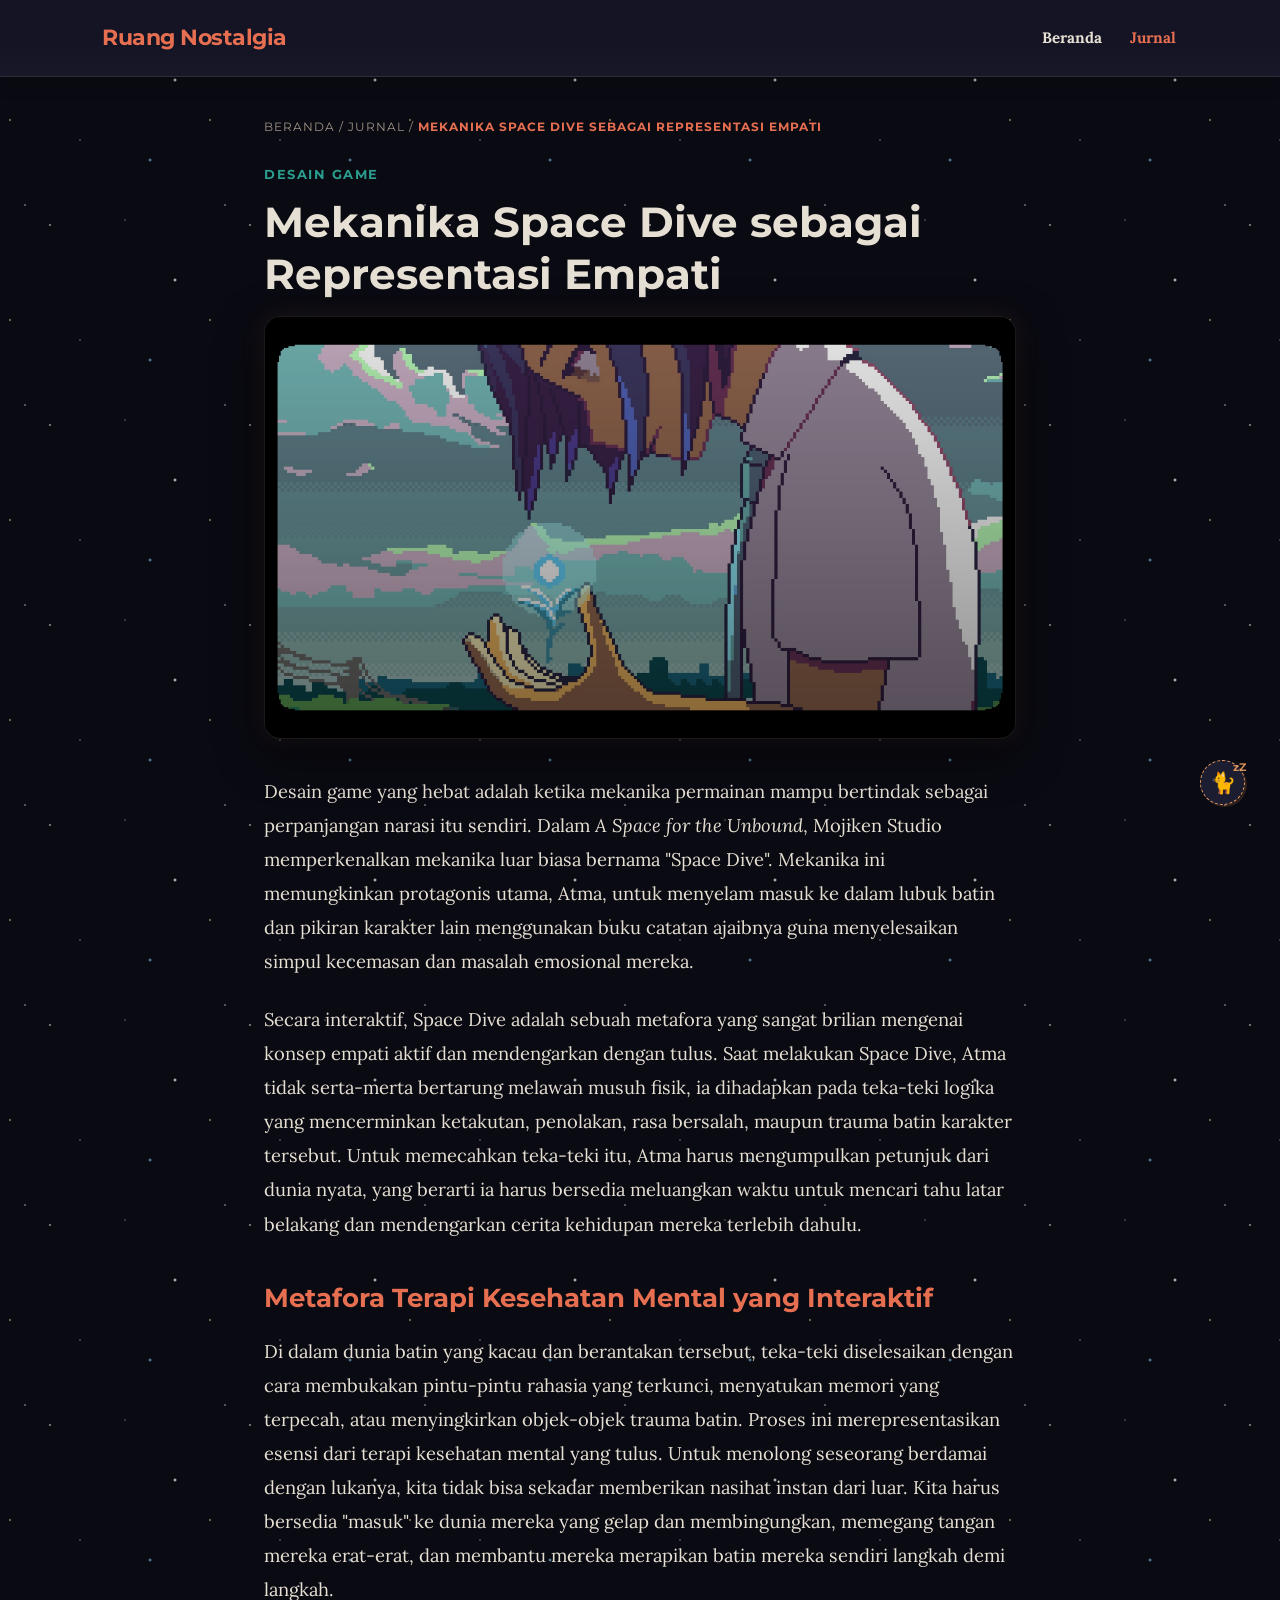
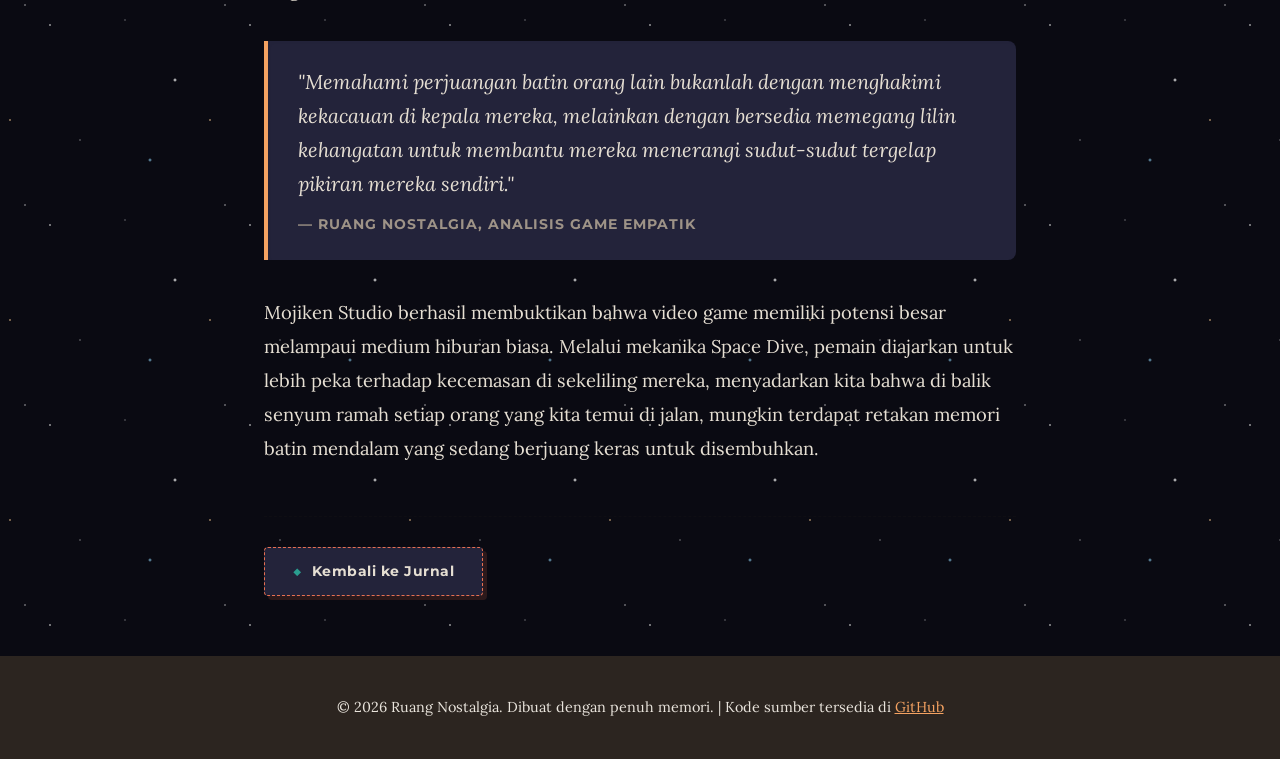
==== artikel-game.html @ d912e8d3 "Initial commit - Proyek Ruang Nostalgia" ====
<!DOCTYPE html>
<html lang="id">

<head>
    <meta charset="UTF-8">
    <meta name="viewport" content="width=device-width, initial-scale=1.0">
    <title>Mekanika Space Dive sebagai Representasi Empati - Ruang Nostalgia</title>
    <link rel="preconnect" href="https://fonts.googleapis.com">
    <link rel="preconnect" href="https://fonts.gstatic.com" crossorigin>
    <link href="https://fonts.googleapis.com/css2?family=Lora:ital,wght@0,400..700;1,400..700&family=Montserrat:wght@400;700&display=swap" rel="stylesheet">
    <link rel="stylesheet" href="style.css">
</head>

<body>

    <header class="navbar">
        <div class="logo">Ruang Nostalgia</div>
        <nav class="nav-links">
            <a href="index.html">Beranda</a>
            <a href="jurnal.html" class="active">Jurnal</a>
            </nav>
    </header>

    <main class="article-container">
        <!-- Breadcrumb Navigation -->
        <nav class="breadcrumb">
            <a href="index.html">Beranda</a> / 
            <a href="jurnal.html">Jurnal</a> / 
            <span class="active">Mekanika Space Dive sebagai Representasi Empati</span>
        </nav>

        <!-- Article Header -->
        <header class="article-header">
            <span class="category">Desain Game</span>
            <h1>Mekanika Space Dive sebagai Representasi Empati</h1>
            
            <!-- Hero Image -->
            <div class="article-hero-image" role="img" aria-label="Retakan portal berbentuk bintang melayang di tengah ruang kelas berlatar senja" style="background: linear-gradient(rgba(0,0,0,0.1), rgba(0,0,0,0.45)), url('images/space-dive-rift.jpg'); background-size: cover; background-position: center; border: 3px dashed var(--senja-jingga);">
            </div>
        </header>

        <!-- Article Content -->
        <div class="article-content">
            <p>
                Desain game yang hebat adalah ketika mekanika permainan mampu bertindak sebagai perpanjangan narasi itu sendiri. Dalam <em>A Space for the Unbound</em>, Mojiken Studio memperkenalkan mekanika luar biasa bernama "Space Dive". Mekanika ini memungkinkan protagonis utama, Atma, untuk menyelam masuk ke dalam lubuk batin dan pikiran karakter lain menggunakan buku catatan ajaibnya guna menyelesaikan simpul kecemasan dan masalah emosional mereka.
            </p>

            <p>
                Secara interaktif, Space Dive adalah sebuah metafora yang sangat brilian mengenai konsep empati aktif dan mendengarkan dengan tulus. Saat melakukan Space Dive, Atma tidak serta-merta bertarung melawan musuh fisik, ia dihadapkan pada teka-teki logika yang mencerminkan ketakutan, penolakan, rasa bersalah, maupun trauma batin karakter tersebut. Untuk memecahkan teka-teki itu, Atma harus mengumpulkan petunjuk dari dunia nyata, yang berarti ia harus bersedia meluangkan waktu untuk mencari tahu latar belakang dan mendengarkan cerita kehidupan mereka terlebih dahulu.
            </p>

            <h2>Metafora Terapi Kesehatan Mental yang Interaktif</h2>
            
            <p>
                Di dalam dunia batin yang kacau dan berantakan tersebut, teka-teki diselesaikan dengan cara membukakan pintu-pintu rahasia yang terkunci, menyatukan memori yang terpecah, atau menyingkirkan objek-objek trauma batin. Proses ini merepresentasikan esensi dari terapi kesehatan mental yang tulus. Untuk menolong seseorang berdamai dengan lukanya, kita tidak bisa sekadar memberikan nasihat instan dari luar. Kita harus bersedia "masuk" ke dunia mereka yang gelap dan membingungkan, memegang tangan mereka erat-erat, dan membantu mereka merapikan batin mereka sendiri langkah demi langkah.
            </p>

            <blockquote>
                "Memahami perjuangan batin orang lain bukanlah dengan menghakimi kekacauan di kepala mereka, melainkan dengan bersedia memegang lilin kehangatan untuk membantu mereka menerangi sudut-sudut tergelap pikiran mereka sendiri." 
                <cite>— Ruang Nostalgia, Analisis Game Empatik</cite>
            </blockquote>

            <p>
                Mojiken Studio berhasil membuktikan bahwa video game memiliki potensi besar melampaui medium hiburan biasa. Melalui mekanika Space Dive, pemain diajarkan untuk lebih peka terhadap kecemasan di sekeliling mereka, menyadarkan kita bahwa di balik senyum ramah setiap orang yang kita temui di jalan, mungkin terdapat retakan memori batin mendalam yang sedang berjuang keras untuk disembuhkan.
            </p>
        </div>

        <!-- Footer Navigation Back-link -->
        <footer class="article-navigation">
            <a href="jurnal.html?transition=spacedive" class="btn-kembali">Kembali ke Jurnal</a>
        </footer>
    </main>

    <footer class="footer">
        <p>&copy; 2026 Ruang Nostalgia. Dibuat dengan penuh memori. | Kode sumber tersedia di <a href="https://github.com" target="_blank" style="color: var(--senja-kuning); text-decoration: underline;">GitHub</a></p>
    </footer>

    <script src="script.js"></script>
    <!-- Interactive Easter Egg: Pet the Cat -->
    <div id="retro-cat" class="retro-cat" title="Kucing jalanan yang sedang tidur...">
        <span class="cat-emoji">🐈</span>
        <span class="cat-zzz">zZ</span>
        <div class="cat-tooltip">Meow~ Kamu menemukan Admiral!</div>
    </div>
    <button id="btn-top" class="btn-top" title="Kembali ke Atas">↑</button>
</body>

</html>
---- style.css ----
/* ==========================================
   1. RESET & VARIABEL WARNA (KONSISTENSI UI)
   ========================================== */
* {
    margin: 0;
    padding: 0;
    box-sizing: border-box;
}

html {
    scroll-behavior: smooth;
}

:root {
    --bg-kertas: #141424; 
    --bg-kartu: #1D1D31; 
    --bg-blockquote: #23233A; 
    --teks-utama: #E6DFD3; 
    --teks-pudar: #9E9387; 
    --senja-kuning: #F4A261;
    --senja-jingga: #E76F51;
    --langit-biru: #2A9D8F;
    --border-garis: rgba(255, 255, 255, 0.1);
}

body {
    overflow-x: hidden;
    width: 100%;
    font-family: 'Lora', Georgia, serif;
    background-color: #0A0A12; /* Deep space dark base */
    /* Pure CSS Stars */
    background-image: 
        radial-gradient(1px 1px at 25px 5px, #FFFFFF, rgba(255,255,255,0)),
        radial-gradient(1.5px 1.5px at 50px 25px, rgba(255,255,255,0.8), rgba(255,255,255,0)),
        radial-gradient(1px 1px at 125px 20px, rgba(255,255,255,0.6), rgba(255,255,255,0)),
        radial-gradient(2px 2px at 175px 80px, #FFFFFF, rgba(255,255,255,0)),
        radial-gradient(1.5px 1.5px at 10px 120px, rgba(255,210,150,0.8), rgba(255,255,255,0)), /* Warm star */
        radial-gradient(1px 1px at 80px 140px, rgba(255,255,255,0.7), rgba(255,255,255,0)),
        radial-gradient(2px 2px at 150px 160px, rgba(150,220,255,0.8), rgba(255,255,255,0)); /* Blue star */
    background-repeat: repeat;
    background-size: 200px 200px;
    color: var(--teks-utama);
    line-height: 1.6;
    animation: spaceDrift 150s linear infinite; /* Very slow, calming pan effect */
    transition: color 0.3s;
}

@keyframes spaceDrift {
    0% { background-position: 0 0; }
    100% { background-position: -2000px 1000px; } /* Moves diagonally */
}

h1, h2, h3, .logo, .btn-utama {
    font-family: 'Montserrat', sans-serif; /* Font tegas untuk judul */
}

/* ==========================================
   2. BILAH NAVIGASI (NAVBAR)
   ========================================== */
.navbar {
    display: flex;
    justify-content: space-between;
    align-items: center;
    padding: 20px 8%;
    background-color: var(--bg-kertas);
    background-image: linear-gradient(to bottom, var(--bg-kertas) 60%, rgba(29, 29, 49, 0.4));
    border-bottom: 1px solid var(--border-garis);
    box-shadow: 0 4px 20px rgba(0, 0, 0, 0.15);
    position: sticky;
    top: 0;
    z-index: 100;
    transition: background-color 0.3s, border-color 0.3s, box-shadow 0.3s;
}

.logo {
    font-size: 1.4rem;
    font-weight: bold;
    color: var(--senja-jingga);
    letter-spacing: -0.5px;
    position: relative;
    user-select: none;
    transition: transform 0.2s cubic-bezier(0.175, 0.885, 0.32, 1.275);
}

.nav-links a {
    text-decoration: none;
    color: var(--teks-utama);
    margin-left: 20px;
    padding: 6px 2px;
    font-weight: bold;
    font-size: 0.95rem;
    display: inline-block;
    transition: color 0.3s, transform 0.2s cubic-bezier(0.175, 0.885, 0.32, 1.275);
    z-index: 1;
}

.nav-links a:hover {
    color: var(--senja-jingga) !important;
    background: transparent !important;
    background-color: transparent !important;
    background-image: none !important;
    padding: 6px 2px !important;
    border-radius: 0 !important;
    text-decoration: underline dotted 1px var(--senja-jingga) !important;
    transform: translateY(-2px);
}

.nav-links a:hover::before, 
.nav-links a:hover::after,
.nav-links a.active::before,
.nav-links a.active::after {
    content: none !important;
    background: transparent !important;
    background-image: none !important;
    border: none !important;
    display: none !important;
}

.nav-links a.active {
    color: var(--senja-jingga) !important;
    background: transparent !important;
    background-color: transparent !important;
    border-radius: 0 !important;
}

/* ==========================================
   3. HERO SECTION
   ========================================== */
/* Update Hero to Full Screen Center */
.hero {
    position: relative;
    background-color: transparent; /* Keep the stars showing through */
    min-height: 100vh; /* Make it take the full screen height */
    display: flex;
    flex-direction: column;
    justify-content: center;
    align-items: center;
    padding: 0 8%;
    text-align: center;
    margin-top: -80px; /* Offset the navbar height so it is perfectly dead center */
}

.hero::after {
    display: none !important;
}

.hero-content {
    max-width: 700px;
    position: relative;
    z-index: 1;
    margin-top: 40px; /* Push content down slightly to balance the offset */
}

.hero-tag {
    font-family: 'Montserrat', sans-serif;
    font-size: 0.85rem;
    text-transform: uppercase;
    letter-spacing: 2px;
    color: var(--langit-biru);
    font-weight: bold;
}

.hero h1 {
    font-size: 2.8rem;
    margin: 15px 0;
    color: var(--teks-utama);
    line-height: 1.2;
    text-shadow: 0 4px 25px rgba(0, 0, 0, 1), 0 0 12px rgba(0, 0, 0, 0.8);
}

.hero p {
    font-size: 1.1rem;
    color: var(--teks-pudar);
    margin-bottom: 30px;
    text-shadow: 0 2px 15px rgba(0, 0, 0, 1), 0 0 8px rgba(0, 0, 0, 0.8);
}

.btn-utama {
    display: inline-block;
    padding: 12px 30px;
    background-color: var(--senja-jingga);
    color: white;
    text-decoration: none;
    border-radius: 6px;
    font-weight: bold;
    font-size: 0.9rem;
    box-shadow: 0 4px 6px rgba(231, 111, 81, 0.2);
    transition: transform 0.3s cubic-bezier(0.175, 0.885, 0.32, 1.275), background-color 0.3s, box-shadow 0.3s;
    position: relative;
    overflow: hidden;
    z-index: 1;
}

.btn-utama::after {
    content: '';
    position: absolute;
    top: 0;
    left: -100%;
    width: 100%;
    height: 100%;
    background: linear-gradient(90deg, transparent, rgba(255, 255, 255, 0.25), transparent);
    transition: 0.5s;
    z-index: -1;
}

.btn-utama:hover::after {
    left: 100%;
}

.btn-utama:hover {
    transform: translateY(-4px) scale(1.03);
    background-color: #d65d41;
    box-shadow: 0 8px 20px rgba(231, 111, 81, 0.45);
}

/* ==========================================
   4. SEKSI ARTIKEL TERBARU (GRID SYSTEM)
   ========================================== */
.latest-articles {
    padding: 80px 8%;
}

/* Styles for the new Game Intro Section */
.game-intro {
    padding: 100px 8% 120px;
    background-color: transparent;
    text-align: center;
}

.intro-content {
    max-width: 800px;
    margin: 0 auto;
}

.game-gif {
    width: 85%;
    max-width: 700px;
    margin: 0 auto 35px;
    border-radius: 16px;
    border: 1px solid rgba(255, 255, 255, 0.1);
    box-shadow: 0 15px 45px rgba(0, 0, 0, 0.5), 0 0 25px rgba(244, 162, 97, 0.1);
    display: block;
}

.intro-content h2 {
    color: var(--senja-jingga);
    font-size: 2rem;
    margin-bottom: 15px;
}

.intro-content p {
    font-size: 1.15rem;
    line-height: 1.8;
    color: var(--teks-utama);
}

.intro-content strong {
    color: var(--langit-biru);
}

.section-title {
    text-align: center;
    font-size: 2rem;
    margin-bottom: 50px;
    position: relative;
}

.section-title::after {
    content: '';
    display: block;
    width: 50px;
    height: 3px;
    background-color: var(--senja-kuning);
    margin: 10px auto 0;
}

.articles-grid {
    display: grid;
    grid-template-columns: repeat(3, 1fr);
    gap: 30px;
}

.article-card {
    display: block;
    text-decoration: none;
    color: inherit;
    background-color: var(--bg-kartu);
    border-radius: 8px;
    overflow: hidden;
    box-shadow: 0 4px 15px rgba(0,0,0,0.03);
    border: 1px solid var(--border-garis);
    transition: transform 0.3s, box-shadow 0.3s, background-color 0.3s, border-color 0.3s;
}

.article-card:hover {
    transform: translateY(-5px);
    box-shadow: 0 8px 24px rgba(231, 111, 81, 0.08); /* Warm twilight hover shadow */
}

.card-image-placeholder {
    height: 200px;
    background-color: var(--bg-blockquote);
    display: flex;
    justify-content: center;
    align-items: center;
    color: var(--teks-pudar);
    font-size: 0.9rem;
    font-style: italic;
    transition: background-color 0.3s;
}

.card-content {
    padding: 25px;
}

.category {
    font-family: 'Montserrat', sans-serif;
    font-size: 0.75rem;
    text-transform: uppercase;
    font-weight: bold;
    color: var(--langit-biru);
}

.card-content h3 {
    font-size: 1.25rem;
    margin: 10px 0;
    line-height: 1.4;
}

.card-content p {
    font-size: 0.95rem;
    color: var(--teks-pudar);
    margin-bottom: 20px;
}

.read-more {
    display: inline-block;
    text-decoration: none;
    color: var(--senja-jingga);
    font-weight: bold;
    font-size: 0.9rem;
    transition: color 0.3s, transform 0.3s cubic-bezier(0.175, 0.885, 0.32, 1.275);
    position: relative;
}

.read-more::after {
    content: '';
    position: absolute;
    bottom: -2px;
    left: 0;
    width: 0;
    height: 1.5px;
    background-color: var(--senja-jingga);
    transition: width 0.3s cubic-bezier(0.175, 0.885, 0.32, 1.275);
}

.read-more:hover::after {
    width: 100%;
}

.read-more:hover {
    color: #d65d41;
    transform: translateX(6px);
}

/* ==========================================
   5. FOOTER
   ========================================== */
.footer {
    text-align: center;
    padding: 40px 20px;
    background-color: #2C2520;
    color: #e9e4dc;
    font-size: 0.9rem;
}

/* ==========================================
   6. RESPONSIVITAS (RUBRIK 4 - 10%)
   ========================================== */
@media (max-width: 992px) {
    .articles-grid {
        grid-template-columns: repeat(2, 1fr); /* Layar tablet: menjadi 2 kolom */
    }
    .hero h1 {
        font-size: 2.3rem;
    }
}

@media (max-width: 768px) {
    .navbar {
        flex-direction: column;
        padding: 15px;
    }
    .nav-links {
        margin-top: 15px;
    }
    .nav-links a {
        margin: 0 10px;
    }
    .articles-grid {
        grid-template-columns: 1fr; /* Layar HP: menumpuk 1 kolom */
    }
    .hero h1 {
        font-size: 1.8rem;
    }
}

/* ==========================================
   7. CUSTOM MAGIC WAND CURSOR & PARTICLES (A Space for the Unbound)
   ========================================== */
html, body {
    cursor: url("data:image/svg+xml;utf8,%3Csvg xmlns='http://www.w3.org/2000/svg' width='32' height='32' viewBox='0 0 32 32'%3E%3Cline x1='9' y1='9' x2='24' y2='24' stroke='%23E76F51' stroke-width='3.5' stroke-linecap='round'/%3E%3Cline x1='9.5' y1='9.5' x2='23.5' y2='23.5' stroke='%23FF85A1' stroke-width='1.5' stroke-linecap='round'/%3E%3Ccircle cx='24' cy='24' r='2.5' fill='%23F4A261' stroke='%232C2520' stroke-width='0.5'/%3E%3Ccircle cx='9' cy='9' r='2.5' fill='%23F4A261' stroke='%232C2520' stroke-width='0.5'/%3E%3Cpath d='M 8 1 L 10 5.5 L 15 6 L 11 9.5 L 12.5 14.5 L 8 12 L 3.5 14.5 L 5 9.5 L 1 6 L 6 5.5 Z' fill='%23FFD166' stroke='%232C2520' stroke-width='1' stroke-linejoin='round'/%3E%3Cpath d='M 8 3.5 L 9.2 6.2 L 12.2 6.5 L 9.8 8.6 L 10.7 11.6 L 8 10 L 5.3 11.6 L 6.2 8.6 L 3.8 6.5 L 6.8 6.2 Z' fill='%23FFF' opacity='0.6'/%3E%3Ccircle cx='8' cy='8' r='2' fill='%232A9D8F'/%3E%3C/svg%3E") 8 1, auto;
}

/* Ensure interactive components have the active pointer magic wand */
a, button, select, textarea, .btn-utama, .read-more, .article-card, .logo, .theme-toggle-btn, .filter-btn, .btn-top, .decor-polaroid, .decor-polaroid *, .char-modal-overlay, .char-modal-overlay * {
    cursor: url("data:image/svg+xml;utf8,%3Csvg xmlns='http://www.w3.org/2000/svg' width='32' height='32' viewBox='0 0 32 32'%3E%3Cline x1='9' y1='9' x2='24' y2='24' stroke='%23E76F51' stroke-width='3.5' stroke-linecap='round'/%3E%3Cline x1='9.5' y1='9.5' x2='23.5' y2='23.5' stroke='%23FF85A1' stroke-width='1.5' stroke-linecap='round'/%3E%3Ccircle cx='24' cy='24' r='2.5' fill='%23F4A261' stroke='%232C2520' stroke-width='0.5'/%3E%3Ccircle cx='9' cy='9' r='2.5' fill='%23F4A261' stroke='%232C2520' stroke-width='0.5'/%3E%3Cpath d='M 8 1 L 10 5.5 L 15 6 L 11 9.5 L 12.5 14.5 L 8 12 L 3.5 14.5 L 5 9.5 L 1 6 L 6 5.5 Z' fill='%23FFD166' stroke='%232C2520' stroke-width='1' stroke-linejoin='round'/%3E%3Cpath d='M 8 3.5 L 9.2 6.2 L 12.2 6.5 L 9.8 8.6 L 10.7 11.6 L 8 10 L 5.3 11.6 L 6.2 8.6 L 3.8 6.5 L 6.8 6.2 Z' fill='%23FFF' opacity='0.6'/%3E%3Ccircle cx='8' cy='8' r='2' fill='%232A9D8F'/%3E%3C/svg%3E") 8 1, pointer;
}

/* Magic sparkle particles style */
.magic-particle {
    position: fixed;
    top: 0;
    left: 0;
    pointer-events: none;
    z-index: 9999;
    transform: translate(-50%, -50%);
    animation: fadeAndShrink 0.8s cubic-bezier(0.1, 0.8, 0.3, 1) forwards;
}

/* Star-shaped particles using clip-path */
.magic-particle.star {
    clip-path: polygon(50% 0%, 61% 35%, 98% 35%, 68% 57%, 79% 91%, 50% 70%, 21% 91%, 32% 57%, 2% 35%, 39% 35%);
}

/* Rift-shaped particles (magical glowing space diamonds) */
.magic-particle.rift {
    clip-path: polygon(50% 0%, 100% 50%, 50% 100%, 0% 50%);
}

/* Simple circular sparkles */
.magic-particle.circle {
    border-radius: 50%;
}

@keyframes fadeAndShrink {
    0% {
        opacity: 1;
        transform: translate(-50%, -50%) scale(1) rotate(0deg);
    }
    100% {
        opacity: 0;
        transform: translate(calc(-50% + var(--dx)), calc(-50% + var(--dy))) scale(0) rotate(var(--rot));
    }
}

/* Space Dive Rift Ripple on Click (Subtler & Smaller) */
.rift-ripple {
    position: fixed;
    pointer-events: none;
    z-index: 9998;
    border: 1.5px solid var(--langit-biru);
    border-radius: 50%;
    transform: translate(-50%, -50%) scale(0);
    box-shadow: 0 0 8px var(--langit-biru), inset 0 0 8px var(--langit-biru);
    animation: riftExpand 0.5s cubic-bezier(0.1, 0.8, 0.2, 1) forwards;
}

@keyframes riftExpand {
    0% {
        width: 0px;
        height: 0px;
        opacity: 0.8;
        border-color: var(--senja-kuning);
        box-shadow: 0 0 5px var(--senja-kuning), inset 0 0 5px var(--senja-kuning);
    }
    40% {
        opacity: 0.9;
        border-color: var(--langit-biru);
        box-shadow: 0 0 10px var(--langit-biru), inset 0 0 10px var(--langit-biru);
    }
    100% {
        width: 70px;
        height: 70px;
        opacity: 0;
        transform: translate(-50%, -50%) scale(1);
    }
}

/* Glossy Memory Bubble Style for Nav Hover */
.nav-bubble {
    position: fixed;
    pointer-events: none;
    z-index: 9999;
    border-radius: 50%;
    transform: translate(-50%, -50%);
    animation: bubbleRise 1.2s cubic-bezier(0.1, 0.8, 0.3, 1) forwards;
}

@keyframes bubbleRise {
    0% {
        opacity: 0;
        transform: translate(-50%, -50%) scale(0.3);
    }
    15% {
        opacity: 0.8;
        transform: translate(-50%, -50%) scale(1);
    }
    100% {
        opacity: 0;
        transform: translate(calc(-50% + var(--dx)), calc(-50% - var(--dy))) scale(1.3);
    }
}

/* Logo thought bubble and heartbeat pop styles */
.logo-pop {
    animation: logoHeartbeat 0.3s cubic-bezier(0.175, 0.885, 0.32, 1.275) forwards;
}

@keyframes logoHeartbeat {
    0% { transform: scale(1); }
    50% { transform: scale(1.08); color: var(--senja-kuning); }
    100% { transform: scale(1); }
}

.logo-thought-bubble {
    position: absolute;
    top: 130%;
    left: 0;
    background-color: var(--bg-kartu);
    border: 1.5px dashed var(--senja-jingga);
    border-radius: 8px;
    padding: 8px 14px;
    font-family: 'Lora', Georgia, serif;
    font-size: 0.8rem;
    font-style: italic;
    color: var(--teks-utama);
    box-shadow: 0 6px 15px rgba(231, 111, 81, 0.12);
    z-index: 1000;
    width: max-content;
    max-width: 260px;
    white-space: normal;
    opacity: 0;
    transform: translateY(-8px);
    transition: opacity 0.3s ease, transform 0.3s cubic-bezier(0.175, 0.885, 0.32, 1.275), background-color 0.3s, color 0.3s;
    pointer-events: none;
    font-weight: normal;
    letter-spacing: normal;
    line-height: 1.4;
}

.logo-thought-bubble.show {
    opacity: 1;
    transform: translateY(0);
}

.logo-thought-bubble::after {
    content: '';
    position: absolute;
    top: -7px;
    left: 20px;
    border-width: 0 7px 7px;
    border-style: solid;
    border-color: transparent transparent var(--bg-kartu);
    display: block;
    width: 0;
    transition: border-color 0.3s;
}

.logo-thought-bubble::before {
    content: '';
    position: absolute;
    top: -9px;
    left: 19px;
    border-width: 0 8px 8px;
    border-style: solid;
    border-color: transparent transparent var(--senja-jingga);
    display: block;
    width: 0;
    z-index: -1;
}

/* ==========================================
   8. HALAMAN JURNAL & TENTANG (SPLIT LAYOUT)
   ========================================== */
.jurnal-header {
    padding: 60px 8% 20px;
    text-align: center;
    max-width: 800px;
    margin: 0 auto;
}

.jurnal-header h1 {
    font-size: 2.2rem;
    color: var(--teks-utama);
    margin-bottom: 10px;
}

.jurnal-header p {
    color: var(--teks-pudar);
    font-size: 1.05rem;
}

/* Split Layout for Tentang Halaman */
.about-container {
    padding: 60px 8% 80px;
}

.about-split {
    display: grid;
    grid-template-columns: 1fr 1.2fr;
    gap: 50px;
    align-items: center;
    max-width: 1100px;
    margin: 0 auto;
}

.about-photo-wrapper {
    width: 100%;
}

.about-photo-placeholder {
    width: 100%;
    aspect-ratio: 1 / 1;
    background: radial-gradient(circle at center, #f4ecd8 0%, #e9e4dc 100%);
    border: 3px dashed rgba(231, 111, 81, 0.35);
    border-radius: 12px;
    display: flex;
    justify-content: center;
    align-items: center;
    position: relative;
    overflow: hidden;
    box-shadow: 0 8px 24px rgba(0, 0, 0, 0.04);
}

.about-photo-placeholder::before {
    content: '';
    position: absolute;
    top: 10px;
    left: 10px;
    right: 10px;
    bottom: 10px;
    border: 1px solid rgba(44, 37, 32, 0.08);
    pointer-events: none;
}

.pixel-art-avatar {
    text-align: center;
    color: var(--teks-pudar);
    font-family: 'Montserrat', sans-serif;
    font-size: 1.1rem;
    font-weight: bold;
    display: flex;
    flex-direction: column;
    align-items: center;
    gap: 15px;
}

.pixel-art-avatar::before {
    content: '👤';
    font-size: 3.5rem;
    filter: drop-shadow(0 4px 6px rgba(0, 0, 0, 0.1));
}

.about-info {
    display: flex;
    flex-direction: column;
    gap: 18px;
}

.about-tag {
    font-family: 'Montserrat', sans-serif;
    font-size: 0.85rem;
    text-transform: uppercase;
    letter-spacing: 2px;
    color: var(--langit-biru);
    font-weight: bold;
}

.about-info h1 {
    font-size: 2.5rem;
    color: var(--teks-utama);
    line-height: 1.2;
}

.about-bio {
    font-size: 1.15rem;
    color: var(--teks-utama);
    line-height: 1.6;
}

.about-story {
    font-size: 1.02rem;
    color: var(--teks-pudar);
    line-height: 1.7;
    position: relative;
    padding-left: 20px;
    border-left: 3px solid var(--senja-kuning);
}

.about-skills {
    font-size: 1rem;
    color: var(--teks-pudar);
    line-height: 1.6;
}

.btn-hubungi {
    align-self: flex-start;
    margin-top: 10px;
}

/* Responsiveness for Jurnal & Tentang */
@media (max-width: 992px) {
    .about-split {
        grid-template-columns: 1fr;
        gap: 40px;
    }
    
    .about-photo-placeholder {
        max-width: 400px;
        margin: 0 auto;
    }
}

/* ==========================================
   9. CINEMATIC PAGE TRANSITIONS (SIMPLE SMOOTH FADE)
   ========================================== */
.page-transition-overlay {
    position: fixed;
    top: 0;
    left: 0;
    width: 100vw;
    height: 100vh;
    background-color: var(--bg-kertas); /* Blends perfectly with page background to prevent flashing */
    z-index: 100000;
    pointer-events: none;
    opacity: 1;
    transition: opacity 0.35s cubic-bezier(0.4, 0, 0.2, 1);
}

.page-transition-overlay.fade-out {
    opacity: 0;
}

/* ==========================================
   10. DETAIL ARTIKEL & TIPOGRAFI (Tahap 4)
   ========================================== */
.article-container {
    max-width: 800px; /* Ergonomic column width for optimal reading experience */
    margin: 40px auto 60px;
    padding: 0 24px;
}

.breadcrumb {
    font-family: 'Montserrat', sans-serif;
    font-size: 0.75rem;
    text-transform: uppercase;
    letter-spacing: 1px;
    color: var(--teks-pudar);
    margin-bottom: 24px;
}

.breadcrumb a {
    text-decoration: none;
    color: var(--teks-pudar);
    transition: color 0.3s;
}

.breadcrumb a:hover {
    color: var(--senja-jingga);
}

.breadcrumb .active {
    color: var(--senja-jingga);
    font-weight: bold;
}

.article-header {
    margin-bottom: 35px;
}

.article-header .category {
    font-family: 'Montserrat', sans-serif;
    font-size: 0.8rem;
    font-weight: bold;
    text-transform: uppercase;
    letter-spacing: 1.5px;
    color: var(--langit-biru);
    display: inline-block;
    margin-bottom: 12px;
}

.article-header h1 {
    font-size: 2.6rem;
    color: var(--teks-utama);
    line-height: 1.25;
    margin-bottom: 15px;
}

.article-meta {
    display: flex;
    flex-wrap: wrap;
    gap: 20px;
    font-family: 'Montserrat', sans-serif;
    font-size: 0.85rem;
    color: var(--teks-pudar);
    border-bottom: 1px dashed rgba(44, 37, 32, 0.15);
    padding-bottom: 20px;
    margin-bottom: 30px;
}

.article-meta strong {
    color: var(--teks-utama);
}

.article-hero-image {
    width: 100%;
    aspect-ratio: 16 / 9;
    background: linear-gradient(135deg, rgba(244, 162, 97, 0.4) 0%, rgba(231, 111, 81, 0.5) 100%);
    border: 1px solid rgba(255, 255, 255, 0.1) !important;
    border-radius: 16px !important;
    position: relative;
    overflow: hidden;
    box-shadow: 0 15px 45px rgba(0, 0, 0, 0.5), 0 0 25px rgba(244, 162, 97, 0.1) !important;
    display: flex;
    justify-content: center;
    align-items: center;
}

.article-hero-image::before {
    display: none;
}

.hero-image-overlay {
    text-align: center;
    color: var(--teks-utama);
    font-family: 'Montserrat', sans-serif;
    font-size: 1rem;
    font-weight: bold;
    display: flex;
    flex-direction: column;
    align-items: center;
    gap: 15px;
    padding: 20px;
}

.hero-image-overlay::before {
    content: '🌅';
    font-size: 3.5rem;
    filter: drop-shadow(0 4px 6px rgba(0, 0, 0, 0.1));
}

.article-content {
    font-family: 'Lora', Georgia, serif;
    font-size: 1.15rem; /* Larger, premium, legible text size */
    line-height: 1.85; /* Beautiful, airy row spacing */
    color: var(--teks-utama);
}

.article-content p {
    margin-bottom: 24px; /* Distinct paragraphs spacing */
}

.article-content h2 {
    font-family: 'Montserrat', sans-serif;
    font-size: 1.6rem;
    color: var(--senja-jingga);
    margin: 40px 0 20px;
    line-height: 1.3;
}

.article-content blockquote {
    background-color: var(--bg-blockquote); /* Krem hangat sedikit teduh / Indigo di dark mode */
    border-left: 4px solid var(--senja-kuning); /* Border senja */
    padding: 24px 30px;
    margin: 35px 0;
    border-radius: 0 8px 8px 0;
    font-style: italic;
    font-size: 1.25rem;
    line-height: 1.7;
    color: var(--teks-utama);
    box-shadow: inset 2px 2px 5px rgba(0, 0, 0, 0.01);
    transition: background-color 0.3s, color 0.3s;
}

.article-content blockquote cite {
    display: block;
    margin-top: 12px;
    font-family: 'Montserrat', sans-serif;
    font-size: 0.85rem;
    font-style: normal;
    font-weight: bold;
    color: var(--teks-pudar);
    text-transform: uppercase;
    letter-spacing: 1px;
}

.article-navigation {
    margin-top: 50px;
    border-top: 1px dashed rgba(44, 37, 32, 0.15);
    padding-top: 30px;
}

.btn-kembali {
    display: inline-block;
    padding: 12px 28px;
    background-color: var(--bg-blockquote);
    border: 1.5px dashed var(--senja-jingga);
    border-radius: 4px; /* Blocky retro style */
    color: var(--teks-utama);
    text-decoration: none;
    font-family: 'Montserrat', sans-serif;
    font-weight: bold;
    font-size: 0.9rem;
    letter-spacing: 0.5px;
    box-shadow: 4px 4px 0px rgba(231, 111, 81, 0.15); /* Retro 2D block shadow */
    transition: transform 0.2s, background-color 0.3s, border-color 0.3s, box-shadow 0.2s, color 0.3s;
    position: relative;
}

.btn-kembali::before {
    content: '◆'; /* Retro choice pointer diamond from the game */
    margin-right: 10px;
    color: var(--langit-biru);
    display: inline-block;
    transition: color 0.3s, transform 0.3s cubic-bezier(0.175, 0.885, 0.32, 1.275);
}

.btn-kembali:hover {
    background-color: var(--bg-kartu);
    border-color: var(--langit-biru);
    color: var(--senja-jingga);
    box-shadow: 2px 2px 0px rgba(42, 157, 143, 0.25);
    transform: translate(2px, 2px); /* Retro button press-down effect */
}

.btn-kembali:hover::before {
    color: var(--senja-jingga);
    transform: scale(1.3) rotate(45deg); /* Playful memory spin & scale */
}

/* Dreamlike Memory Flashback Transition Overlay */
.page-transition-overlay.flashback-style {
    background: radial-gradient(circle at center, #FFFFFF 0%, #FFFDF9 60%, var(--bg-kertas) 100%);
    box-shadow: 0 0 120px rgba(255, 255, 255, 1) inset;
    transition: opacity 0.5s cubic-bezier(0.25, 1, 0.5, 1);
}

/* Responsiveness for Article Page */
@media (max-width: 768px) {
    .article-container {
        padding: 40px 20px; /* Generous mobile padding */
        margin: 20px auto 40px;
    }
    
    .article-header h1 {
        font-size: 2rem;
    }
    
    .article-content {
        font-size: 1.1rem;
    }
    
    .article-content blockquote {
        padding: 18px 20px;
        font-size: 1.15rem;
    }
}

/* ==========================================
   11. SPACE-DIVE TRANSITION STYLES (TONED DOWN & SOFT)
   ========================================== */
.page-transition-overlay.space-dive-style {
    background-color: #1A1A2E; /* Space Dive deep indigo as base */
    opacity: 0;
    transform: scale(1.02); /* Very subtle scale up for diving warp effect */
    transition: opacity 0.4s cubic-bezier(0.25, 1, 0.5, 1), transform 0.4s cubic-bezier(0.25, 1, 0.5, 1);
    display: flex;
    justify-content: center;
    align-items: center;
}

/* Show state */
.page-transition-overlay.space-dive-style.fade-in-active {
    opacity: 1;
    transform: scale(1);
}

/* ==========================================
   12. SINKRONISASI LAINNYA & FITUR UX BARU
   ========================================== */
/* Filter Kategori */
.filter-container {
    display: flex;
    justify-content: center;
    flex-wrap: wrap;
    gap: 12px;
    margin: 20px auto 40px;
    max-width: 800px;
    padding: 0 15px;
}

.filter-btn {
    font-family: 'Montserrat', sans-serif;
    font-size: 0.85rem;
    font-weight: bold;
    padding: 8px 18px;
    background-color: var(--bg-kartu);
    border: 1px dashed var(--border-garis);
    border-radius: 20px;
    color: var(--teks-utama);
    box-shadow: 0 2px 5px rgba(0, 0, 0, 0.02);
    transition: all 0.3s cubic-bezier(0.175, 0.885, 0.32, 1.275);
}

.filter-btn:hover {
    color: var(--senja-jingga);
    border-color: var(--senja-jingga);
    transform: translateY(-2px);
}

.filter-btn.active {
    background-color: var(--langit-biru);
    border-color: var(--langit-biru);
    color: white;
    box-shadow: 0 4px 10px rgba(42, 157, 143, 0.2);
}

/* Back to Top Button */
.btn-top {
    position: fixed;
    bottom: 35px;
    right: 35px;
    display: none;
    z-index: 999;
    width: 45px;
    height: 45px;
    border-radius: 50%;
    background-color: var(--bg-kartu);
    border: 1.5px dashed var(--senja-kuning);
    color: var(--senja-kuning);
    font-size: 1.2rem;
    font-weight: bold;
    box-shadow: 2px 2px 0px rgba(244, 162, 97, 0.15); /* Retro 2D shadow */
    transition: all 0.25s cubic-bezier(0.175, 0.885, 0.32, 1.275);
    display: flex;
    justify-content: center;
    align-items: center;
}

.btn-top:hover {
    background-color: #23233A;
    border-color: var(--langit-biru);
    color: var(--langit-biru);
    box-shadow: 1px 1px 0px rgba(42, 157, 143, 0.25);
    transform: translate(1px, 1px) scale(1.05);
}



/* ==========================================
   13. EASTER EGG: INTERACTIVE CAT (ADMIRAL)
   ========================================== */
.retro-cat {
    position: fixed;
    bottom: 95px;
    right: 35px;
    z-index: 998;
    background-color: var(--bg-kartu);
    border: 1.5px dashed var(--senja-kuning);
    width: 45px;
    height: 45px;
    border-radius: 50%;
    display: flex;
    justify-content: center;
    align-items: center;
    font-size: 1.3rem;
    box-shadow: 2px 2px 0px rgba(244, 162, 97, 0.15);
    user-select: none;
    transition: all 0.25s cubic-bezier(0.175, 0.885, 0.32, 1.275);
}

.retro-cat:hover {
    background-color: #23233A;
    border-color: var(--langit-biru);
    box-shadow: 1px 1px 0px rgba(42, 157, 143, 0.25);
    transform: translate(1px, 1px) scale(1.1);
}

.cat-emoji {
    display: inline-block;
    transition: transform 0.25s ease;
}

.retro-cat:hover .cat-emoji {
    animation: catStretch 0.5s ease infinite alternate;
}

@keyframes catStretch {
    0% { transform: scale(1); }
    100% { transform: scaleY(1.15) scaleX(0.95); }
}

.cat-zzz {
    position: absolute;
    top: -2px;
    right: -2px;
    font-size: 0.7rem;
    font-family: 'Montserrat', sans-serif;
    font-weight: bold;
    color: var(--senja-kuning);
    opacity: 0.85;
    animation: zzzFloat 2s ease-in-out infinite;
}

@keyframes zzzFloat {
    0% {
        transform: translate(0, 0) scale(0.7);
        opacity: 0;
    }
    30% {
        opacity: 0.8;
    }
    100% {
        transform: translate(8px, -12px) scale(1.1);
        opacity: 0;
    }
}

/* Tooltip Dialog box */
.cat-tooltip {
    position: absolute;
    bottom: 120%;
    right: 0;
    background-color: var(--bg-kartu);
    border: 1.5px dashed var(--senja-jingga);
    border-radius: 8px;
    padding: 8px 12px;
    font-family: 'Lora', Georgia, serif;
    font-size: 0.8rem;
    font-style: italic;
    color: var(--teks-utama);
    box-shadow: 0 6px 15px rgba(231, 111, 81, 0.12);
    z-index: 1000;
    width: max-content;
    max-width: 220px;
    white-space: normal;
    opacity: 0;
    transform: translateY(-8px);
    pointer-events: none;
    transition: opacity 0.3s ease, transform 0.3s cubic-bezier(0.175, 0.885, 0.32, 1.275);
}

.cat-tooltip.show {
    opacity: 1;
    transform: translateY(0);
}

.cat-tooltip::after {
    content: '';
    position: absolute;
    bottom: -7px;
    right: 15px;
    border-width: 7px 7px 0;
    border-style: solid;
    border-color: var(--bg-kartu) transparent transparent;
    display: block;
    width: 0;
}

.cat-tooltip::before {
    content: '';
    position: absolute;
    bottom: -9px;
    right: 14px;
    border-width: 8px 8px 0;
    border-style: solid;
    border-color: var(--senja-jingga) transparent transparent;
    display: block;
    width: 0;
    z-index: -1;
}

/* Heart Particle */
.heart-particle {
    position: fixed;
    pointer-events: none;
    z-index: 9999;
    font-size: 1.2rem;
    color: #e76f51;
    animation: heartRise 1.2s cubic-bezier(0.25, 0.8, 0.25, 1) forwards;
}

@keyframes heartRise {
    0% {
        opacity: 0;
        transform: translate(-50%, -50%) scale(0.5);
    }
    15% {
        opacity: 1;
        transform: translate(-50%, -50%) scale(1.1);
    }
    100% {
        opacity: 0;
        transform: translate(calc(-50% + var(--dx)), calc(-50% - var(--dy))) scale(0.6);
    }
}

/* ==========================================
   14. SCHOOL NOTICE BOARD AESTHETIC (MADING)
   ========================================== */
.jurnal-header.mading-style {
    background: rgba(20, 20, 35, 0.4);
    backdrop-filter: blur(10px);
    -webkit-backdrop-filter: blur(10px);
    padding: 50px 40px;
    border-radius: 12px;
    box-shadow: 0 15px 40px rgba(0, 0, 0, 0.6), inset 0 0 20px rgba(42, 157, 143, 0.05);
    max-width: 800px;
    margin: 40px auto 20px;
    border: 1px solid rgba(255, 255, 255, 0.08);
    border-top: 1px solid rgba(255, 255, 255, 0.15);
    position: relative;
    overflow: visible;
}

.mading-paper {
    background-color: var(--bg-kertas);
    padding: 35px 45px;
    border-radius: 4px;
    box-shadow: 3px 5px 15px rgba(0, 0, 0, 0.12);
    transform: rotate(0deg);
    transition: transform 0.4s cubic-bezier(0.175, 0.885, 0.32, 1.275), box-shadow 0.4s ease;
    position: relative;
    border: 1px solid var(--border-garis);
}

.mading-paper:hover {
    transform: rotate(0deg) scale(1.01);
    box-shadow: 5px 10px 25px rgba(0, 0, 0, 0.18);
}

/* Thumbtacks (Pins) */
.pin {
    width: 14px;
    height: 14px;
    background: var(--senja-jingga);
    box-shadow: 0 0 10px var(--senja-jingga), 0 0 20px var(--senja-jingga), inset 0 0 4px #FFF;
    border: none;
    border-radius: 50%;
    position: absolute;
    top: -6px;
    z-index: 10;
    transition: transform 0.3s cubic-bezier(0.175, 0.885, 0.32, 1.275);
}

.mading-paper:hover .pin {
    transform: scale(1.1);
}

.pin::after {
    content: none !important;
}

.pin.top-left {
    left: 20px;
    transform: rotate(-15deg);
}

.pin.top-right {
    right: 20px;
    transform: rotate(15deg);
}

/* ==========================================
   15. OVERLAPPING IMMERSIVE DECORS & ZOOM
   ========================================== */
.jurnal-page-wrapper {
    position: relative;
    max-width: 800px; /* Ensure this matches or wraps tightly around your mading width */
    margin: 0 auto; 
    overflow: visible;
}

.jurnal-page-wrapper.zoomed {
    padding-bottom: 220px; /* Breathe space for scaled board */
    transition: padding 0.4s ease;
}

.jurnal-page-wrapper.zoomed .jurnal-header {
    transform: scale(1.5); /* Scale up ONLY the corkboard */
    transform-origin: center top; /* Scale centered top to maintain balance */
    transition: transform 0.4s cubic-bezier(0.25, 1, 0.5, 1);
    z-index: 5;
}

.decor-polaroid {
    background: rgba(255, 255, 255, 0.05);
    backdrop-filter: blur(8px);
    -webkit-backdrop-filter: blur(8px);
    padding: 10px 10px 30px 10px;
    box-shadow: 0 15px 35px rgba(0, 0, 0, 0.5), inset 0 0 20px rgba(255, 255, 255, 0.05);
    transform: rotate(0deg);
    transition: transform 0.3s cubic-bezier(0.175, 0.885, 0.32, 1.275), box-shadow 0.3s ease;
    border: 1px solid rgba(255, 255, 255, 0.15);
    border-top: 1px solid rgba(255, 255, 255, 0.3);
    user-select: none;
    animation: spaceFloat 6s ease-in-out infinite;
}

.decor-left {
    position: absolute;
    top: 40px;
    left: -240px;
    z-index: 10;
}

.decor-right {
    position: absolute;
    top: 40px;
    right: -240px;
    z-index: 10;
}

.decor-polaroid .photo-img.photo-2 {
    background-image: url('images/foto-kanan.jpg');
    background-size: cover;
    background-position: center;
}

.decor-polaroid:hover {
    animation-play-state: paused;
    box-shadow: 0 15px 30px rgba(0,0,0,0.25), 0 5px 10px rgba(0,0,0,0.1);
}

.decor-polaroid .photo-img {
    width: 120px;
    height: 120px;
    background-image: url('images/foto-kiri.jpg');
    background-size: cover;
    background-position: center;
    border: 1px solid rgba(0,0,0,0.1);
}

.decor-polaroid .caption {
    font-family: 'Lora', Georgia, serif;
    font-style: italic;
    font-size: 0.8rem;
    text-align: center;
    margin-top: 10px;
    color: var(--teks-utama);
}

.decor-polaroid .tape {
    position: absolute;
    top: -15px;
    left: calc(50% - 30px);
    width: 60px;
    height: 25px;
    background: rgba(255, 255, 255, 0.2);
    backdrop-filter: blur(4px);
    box-shadow: 0 0 10px rgba(255, 255, 255, 0.3);
    border: none;
    transform: rotate(3deg);
    pointer-events: none;
}

.decor-sticky {
    position: absolute;
    bottom: -30px; /* Adjust this value so it overlaps the bottom edge perfectly */
    left: 50%;
    transform: translateX(-50%) rotate(0deg); /* Centered horizontally with zero rotation */
    z-index: 15;
    background: rgba(244, 162, 97, 0.15);
    backdrop-filter: blur(8px);
    -webkit-backdrop-filter: blur(8px);
    padding: 20px;
    box-shadow: 0 15px 35px rgba(0, 0, 0, 0.5), inset 0 0 15px rgba(244, 162, 97, 0.1);
    width: 180px;
    transition: transform 0.3s cubic-bezier(0.175, 0.885, 0.32, 1.275), box-shadow 0.3s ease;
    border: 1px solid rgba(244, 162, 97, 0.3);
    border-top: 1px solid rgba(244, 162, 97, 0.5);
    animation: spaceFloatCenter 7s ease-in-out infinite;
}

.decor-sticky:hover {
    animation-play-state: paused;
    box-shadow: 4px 8px 18px rgba(0,0,0,0.22);
}

.decor-sticky p {
    font-family: 'Lora', Georgia, serif;
    font-style: italic;
    font-size: 0.9rem;
    color: var(--teks-utama);
    line-height: 1.4;
}

.decor-sticky .pin {
    width: 14px;
    height: 14px;
    background: var(--senja-jingga);
    box-shadow: 0 0 10px var(--senja-jingga), 0 0 20px var(--senja-jingga), inset 0 0 4px #FFF;
    border: none;
    border-radius: 50%;
    position: absolute;
    top: -6px;
    left: calc(50% - 7px);
    z-index: 10;
    transform: rotate(-5deg);
}

.decor-sticky .pin::after {
    content: none !important;
}

@keyframes spaceFloat {
    0% { transform: translateY(0px) rotate(0deg); }
    50% { transform: translateY(-8px) rotate(0deg); }
    100% { transform: translateY(0px) rotate(0deg); }
}

@keyframes spaceFloatCenter {
    0% { transform: translateX(-50%) translateY(0px) rotate(0deg); }
    50% { transform: translateX(-50%) translateY(-6px) rotate(0deg); }
    100% { transform: translateX(-50%) translateY(0px) rotate(0deg); }
}

/* Force the Correct Images */
.decor-left .photo-img {
    background: url('images/foto-kiri.jpg') center/cover no-repeat !important;
}

.decor-right .photo-img, .decor-right .photo-img.photo-2 {
    background: url('images/foto-kanan.jpg') center/cover no-repeat !important;
}

/* Hide character-desc on the floating polaroid — only shown in modal */
.decor-polaroid .character-desc {
    display: none;
}

/* ==========================================
   CHARACTER MODAL OVERLAY
   ========================================== */
.char-modal-overlay {
    position: fixed;
    inset: 0;
    background: rgba(10, 10, 18, 0.92);
    z-index: 9999;
    display: flex;
    justify-content: center;
    align-items: center;
    opacity: 0;
    pointer-events: none;
    transition: opacity 0.35s ease;
    backdrop-filter: blur(4px);
    -webkit-backdrop-filter: blur(4px);
}

.char-modal-overlay.active {
    opacity: 1;
    pointer-events: auto;
}

/* The card itself */
.char-modal-card {
    cursor: default;
    position: relative;
    background: rgba(255, 255, 255, 0.05);
    backdrop-filter: blur(12px);
    -webkit-backdrop-filter: blur(12px);
    border: 1px solid rgba(255, 255, 255, 0.15);
    border-top: 1px solid rgba(255, 255, 255, 0.3);
    box-shadow: 0 30px 80px rgba(0, 0, 0, 0.7), inset 0 0 30px rgba(255, 255, 255, 0.04);
    padding: 14px 14px 28px 14px;
    width: 280px;
    /* Entry animation */
    transform: scale(0.7) translateY(20px);
    opacity: 0;
    transition: transform 0.45s cubic-bezier(0.25, 1, 0.5, 1), opacity 0.45s cubic-bezier(0.25, 1, 0.5, 1);
}

.char-modal-overlay.active .char-modal-card {
    transform: scale(1) translateY(0);
    opacity: 1;
}

/* Tape strip on top */
.char-modal-card .modal-tape {
    position: absolute;
    top: -14px;
    left: calc(50% - 32px);
    width: 64px;
    height: 22px;
    background: rgba(255, 255, 255, 0.18);
    backdrop-filter: blur(4px);
    box-shadow: 0 0 8px rgba(255, 255, 255, 0.25);
    transform: rotate(1.5deg);
    pointer-events: none;
}

/* Photo area */
.char-modal-card .modal-photo {
    width: 100%;
    aspect-ratio: 1 / 1;
    background-size: cover;
    background-position: center;
    background-repeat: no-repeat;
    border: 1px solid rgba(255, 255, 255, 0.1);
    display: block;
}

/* Caption (name + year) */
.char-modal-card .modal-caption {
    font-family: 'Lora', Georgia, serif;
    font-style: italic;
    font-size: 0.95rem;
    text-align: center;
    margin-top: 12px;
    color: var(--teks-utama);
    letter-spacing: 0.3px;
}

/* Divider */
.char-modal-card .modal-divider {
    width: 40px;
    height: 1px;
    background: linear-gradient(to right, transparent, rgba(244, 162, 97, 0.6), transparent);
    margin: 10px auto;
    border: none;
}

/* Description text */
.char-modal-card .modal-desc {
    font-family: 'Lora', Georgia, serif;
    font-style: italic;
    font-size: 0.82rem;
    line-height: 1.65;
    color: rgba(230, 223, 211, 0.82);
    text-align: center;
    text-shadow: 0 1px 4px rgba(0, 0, 0, 0.7);
    margin: 0;
    opacity: 0;
    transform: translateY(6px);
    transition: opacity 0.35s ease 0.25s, transform 0.35s ease 0.25s;
}

.char-modal-overlay.active .char-modal-card .modal-desc {
    opacity: 1;
    transform: translateY(0);
}

/* Close hint */
.char-modal-card .modal-close-hint {
    position: absolute;
    bottom: -30px;
    left: 50%;
    transform: translateX(-50%);
    font-family: 'Montserrat', sans-serif;
    font-size: 0.7rem;
    letter-spacing: 1.5px;
    text-transform: uppercase;
    color: rgba(255, 255, 255, 0.3);
    white-space: nowrap;
    pointer-events: none;
}

/* 2. Optimize Animations (Hardware Acceleration) */
.decor-polaroid, .decor-sticky, .mading-paper, .char-modal-card {
    will-change: transform, opacity;
}

/* 3. Responsive Adjustments for Mid-Sized Screens (Tablets/Small Laptops) */
@media (max-width: 1300px) {
    .decor-left { left: -100px; }
    .decor-right { right: -100px; }
}

/* 4. Complete Mobile Overhaul for Jurnal Decorations */
@media (max-width: 992px) {
    .jurnal-page-wrapper {
        display: flex;
        flex-direction: column;
        align-items: center;
        padding-bottom: 60px;
    }
    
    .jurnal-header.mading-style {
        margin-bottom: 40px;
        padding: 40px 20px;
    }

    .decor-polaroid, .decor-sticky {
        display: block !important;
        position: relative !important;
        top: 0 !important;
        left: 0 !important;
        right: 0 !important;
        bottom: 0 !important;
        margin: 20px auto 40px !important;
        transform: rotate(0deg) !important;
        animation: none !important;
    }

    .decor-sticky {
        width: 80%;
        max-width: 250px;
    }
}

/* 5. Disable Custom Cursor on Touch Devices (Mobile UX Affordance) */
@media (pointer: coarse) {
    html, body, a, button, select, textarea, .btn-utama, .read-more, .article-card, .logo, .theme-toggle-btn, .filter-btn, .btn-top, .decor-polaroid, .decor-polaroid *, .char-modal-overlay, .char-modal-overlay * {
        cursor: auto !important;
    }
}

/* 6. Responsive Character Modal (Zoom Mode) for Mobile */
@media (max-width: 768px) {
    .char-modal-card {
        width: 85vw;
        max-width: 320px;
        padding: 12px 12px 20px 12px;
    }
    
    .char-modal-card .modal-desc {
        font-size: 0.8rem;
        line-height: 1.5;
    }
    
    .char-modal-card .modal-close-hint {
        font-size: 0.65rem;
        bottom: -25px;
    }
}

/* 7. Smooth focus state for accessibility (Feedback) */
a:focus-visible, button:focus-visible, .decor-polaroid:focus-visible {
    outline: 2px dashed var(--senja-kuning);
    outline-offset: 4px;
}
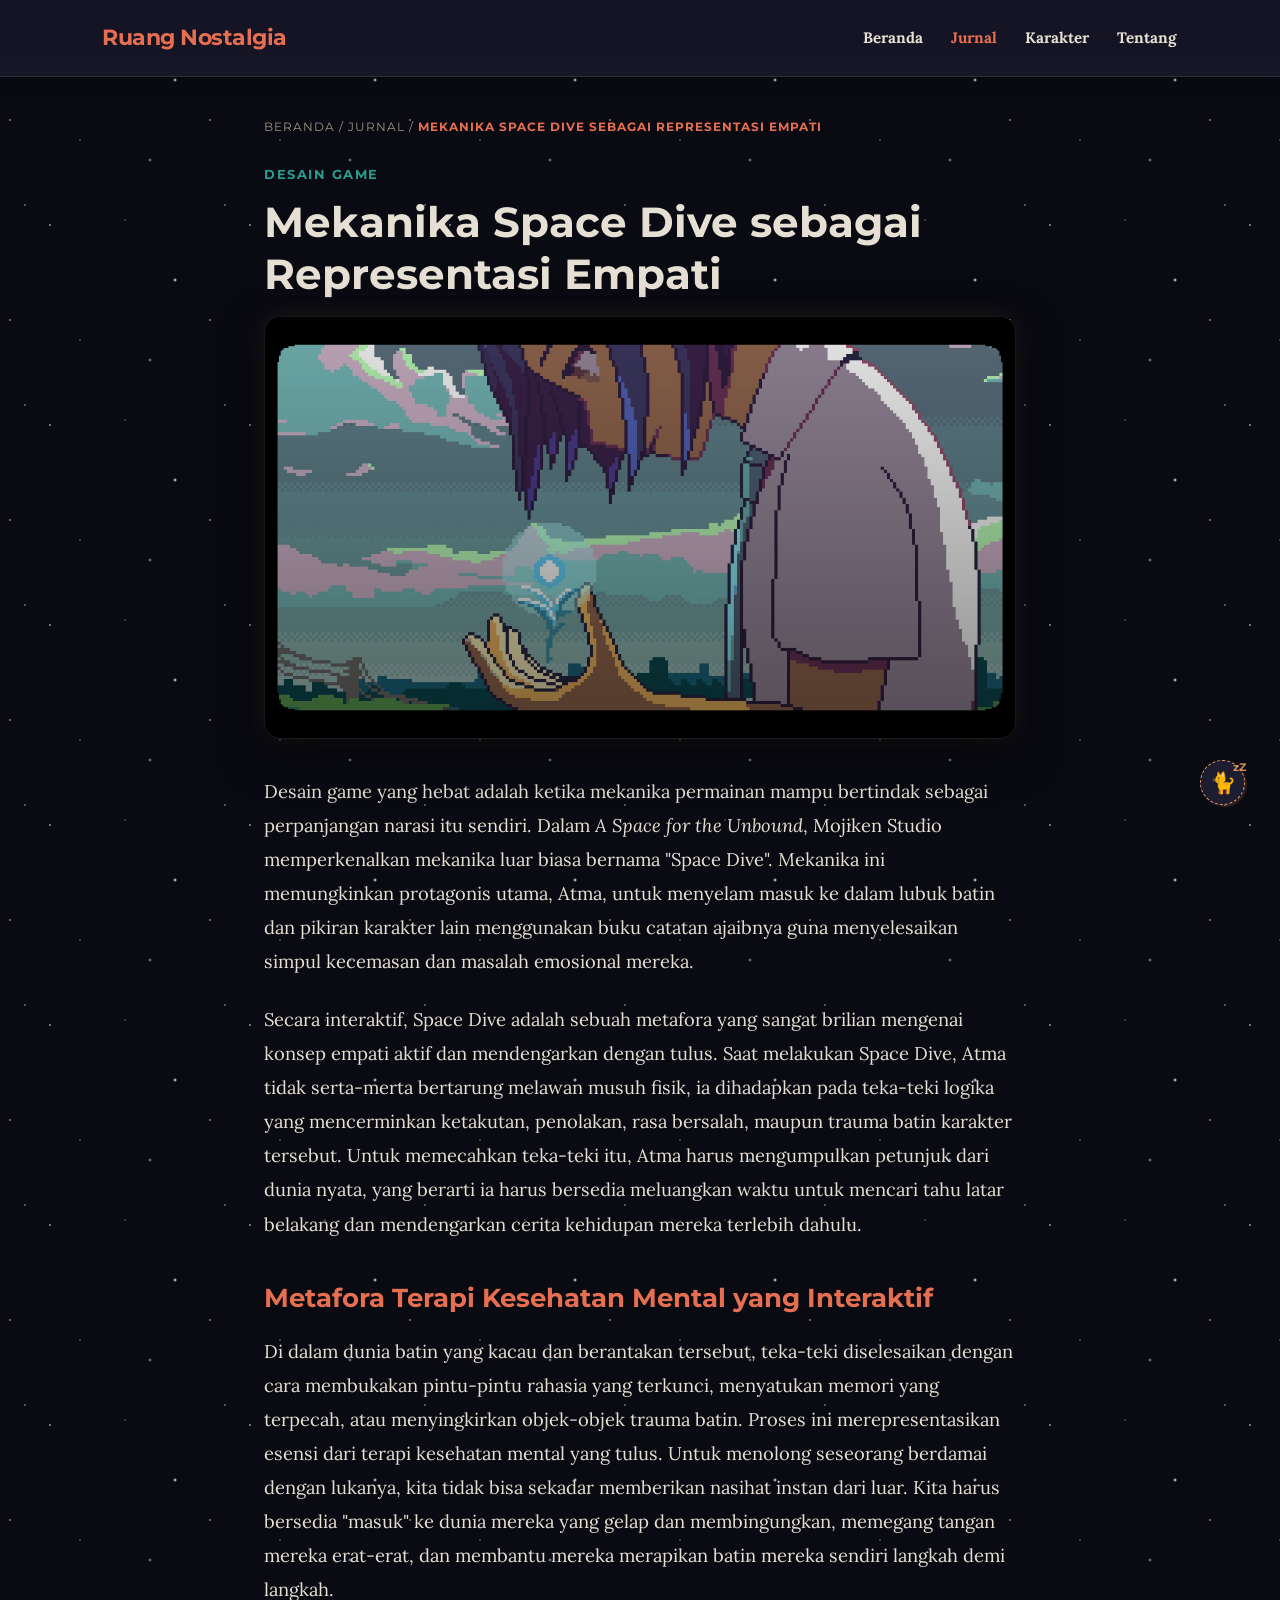
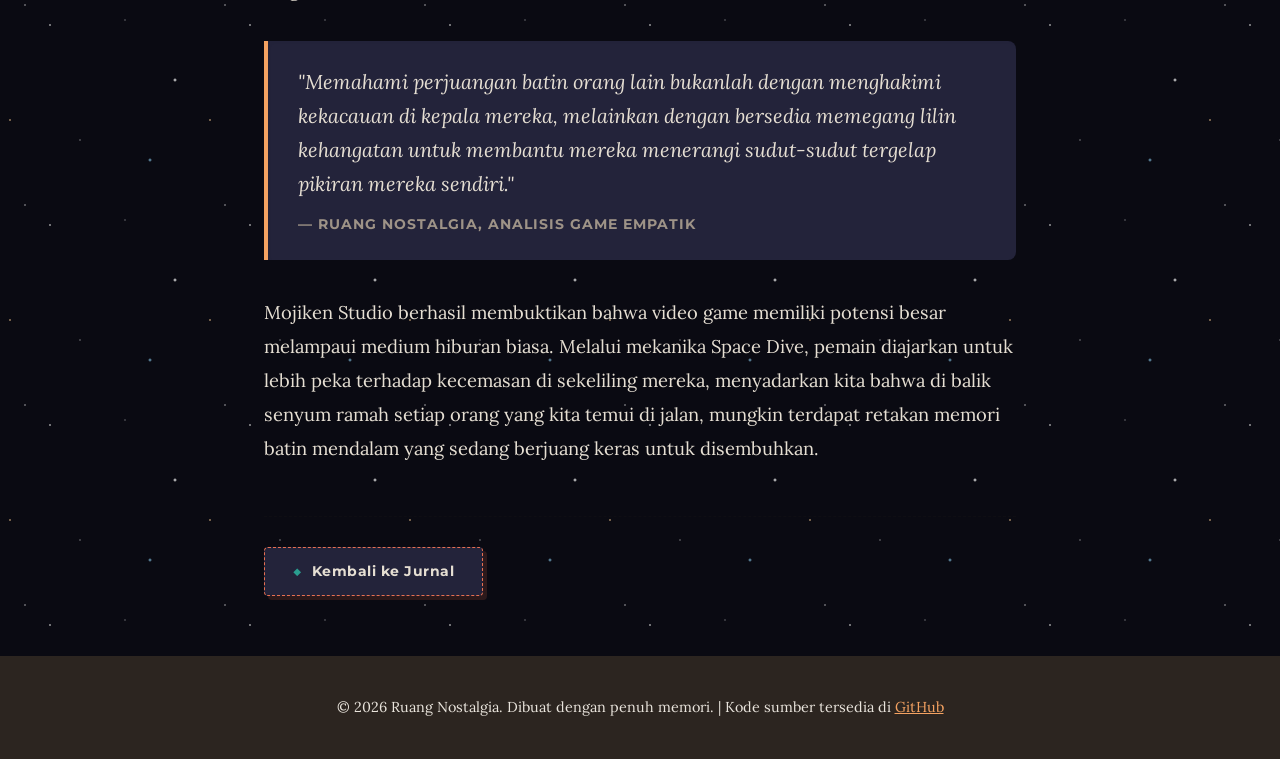
==== commit 62e419ec: "Perbaikan CSS semua halaman dan menambahkan Tab Karakter" ====
--- a/artikel-game.html
+++ b/artikel-game.html
@@ -18,7 +18,9 @@
         <nav class="nav-links">
             <a href="index.html">Beranda</a>
             <a href="jurnal.html" class="active">Jurnal</a>
-            </nav>
+            <a href="karakter.html">Karakter</a>
+            <a href="tentang.html">Tentang</a>
+        </nav>
     </header>
 
     <main class="article-container">
--- a/style.css
+++ b/style.css
@@ -12,11 +12,11 @@
 }
 
 :root {
-    --bg-kertas: #141424; 
-    --bg-kartu: #1D1D31; 
-    --bg-blockquote: #23233A; 
-    --teks-utama: #E6DFD3; 
-    --teks-pudar: #9E9387; 
+    --bg-kertas: #141424;
+    --bg-kartu: #1D1D31;
+    --bg-blockquote: #23233A;
+    --teks-utama: #E6DFD3;
+    --teks-pudar: #9E9387;
     --senja-kuning: #F4A261;
     --senja-jingga: #E76F51;
     --langit-biru: #2A9D8F;
@@ -27,31 +27,47 @@
     overflow-x: hidden;
     width: 100%;
     font-family: 'Lora', Georgia, serif;
-    background-color: #0A0A12; /* Deep space dark base */
+    background-color: #0A0A12;
+    /* Deep space dark base */
     /* Pure CSS Stars */
-    background-image: 
-        radial-gradient(1px 1px at 25px 5px, #FFFFFF, rgba(255,255,255,0)),
-        radial-gradient(1.5px 1.5px at 50px 25px, rgba(255,255,255,0.8), rgba(255,255,255,0)),
-        radial-gradient(1px 1px at 125px 20px, rgba(255,255,255,0.6), rgba(255,255,255,0)),
-        radial-gradient(2px 2px at 175px 80px, #FFFFFF, rgba(255,255,255,0)),
-        radial-gradient(1.5px 1.5px at 10px 120px, rgba(255,210,150,0.8), rgba(255,255,255,0)), /* Warm star */
-        radial-gradient(1px 1px at 80px 140px, rgba(255,255,255,0.7), rgba(255,255,255,0)),
-        radial-gradient(2px 2px at 150px 160px, rgba(150,220,255,0.8), rgba(255,255,255,0)); /* Blue star */
+    background-image:
+        radial-gradient(1px 1px at 25px 5px, #FFFFFF, rgba(255, 255, 255, 0)),
+        radial-gradient(1.5px 1.5px at 50px 25px, rgba(255, 255, 255, 0.8), rgba(255, 255, 255, 0)),
+        radial-gradient(1px 1px at 125px 20px, rgba(255, 255, 255, 0.6), rgba(255, 255, 255, 0)),
+        radial-gradient(2px 2px at 175px 80px, #FFFFFF, rgba(255, 255, 255, 0)),
+        radial-gradient(1.5px 1.5px at 10px 120px, rgba(255, 210, 150, 0.8), rgba(255, 255, 255, 0)),
+        /* Warm star */
+        radial-gradient(1px 1px at 80px 140px, rgba(255, 255, 255, 0.7), rgba(255, 255, 255, 0)),
+        radial-gradient(2px 2px at 150px 160px, rgba(150, 220, 255, 0.8), rgba(255, 255, 255, 0));
+    /* Blue star */
     background-repeat: repeat;
     background-size: 200px 200px;
     color: var(--teks-utama);
     line-height: 1.6;
-    animation: spaceDrift 150s linear infinite; /* Very slow, calming pan effect */
+    animation: spaceDrift 150s linear infinite;
+    /* Very slow, calming pan effect */
     transition: color 0.3s;
 }
 
 @keyframes spaceDrift {
-    0% { background-position: 0 0; }
-    100% { background-position: -2000px 1000px; } /* Moves diagonally */
-}
-
-h1, h2, h3, .logo, .btn-utama {
-    font-family: 'Montserrat', sans-serif; /* Font tegas untuk judul */
+    0% {
+        background-position: 0 0;
+    }
+
+    100% {
+        background-position: -2000px 1000px;
+    }
+
+    /* Moves diagonally */
+}
+
+h1,
+h2,
+h3,
+.logo,
+.btn-utama {
+    font-family: 'Montserrat', sans-serif;
+    /* Font tegas untuk judul */
 }
 
 /* ==========================================
@@ -105,7 +121,7 @@
     transform: translateY(-2px);
 }
 
-.nav-links a:hover::before, 
+.nav-links a:hover::before,
 .nav-links a:hover::after,
 .nav-links a.active::before,
 .nav-links a.active::after {
@@ -129,15 +145,18 @@
 /* Update Hero to Full Screen Center */
 .hero {
     position: relative;
-    background-color: transparent; /* Keep the stars showing through */
-    min-height: 100vh; /* Make it take the full screen height */
+    background-color: transparent;
+    /* Keep the stars showing through */
+    min-height: 100vh;
+    /* Make it take the full screen height */
     display: flex;
     flex-direction: column;
     justify-content: center;
     align-items: center;
     padding: 0 8%;
     text-align: center;
-    margin-top: -80px; /* Offset the navbar height so it is perfectly dead center */
+    margin-top: -80px;
+    /* Offset the navbar height so it is perfectly dead center */
 }
 
 .hero::after {
@@ -148,7 +167,8 @@
     max-width: 700px;
     position: relative;
     z-index: 1;
-    margin-top: 40px; /* Push content down slightly to balance the offset */
+    margin-top: 40px;
+    /* Push content down slightly to balance the offset */
 }
 
 .hero-tag {
@@ -287,14 +307,15 @@
     background-color: var(--bg-kartu);
     border-radius: 8px;
     overflow: hidden;
-    box-shadow: 0 4px 15px rgba(0,0,0,0.03);
+    box-shadow: 0 4px 15px rgba(0, 0, 0, 0.03);
     border: 1px solid var(--border-garis);
     transition: transform 0.3s, box-shadow 0.3s, background-color 0.3s, border-color 0.3s;
 }
 
 .article-card:hover {
     transform: translateY(-5px);
-    box-shadow: 0 8px 24px rgba(231, 111, 81, 0.08); /* Warm twilight hover shadow */
+    box-shadow: 0 8px 24px rgba(231, 111, 81, 0.08);
+    /* Warm twilight hover shadow */
 }
 
 .card-image-placeholder {
@@ -377,43 +398,179 @@
 /* ==========================================
    6. RESPONSIVITAS (RUBRIK 4 - 10%)
    ========================================== */
+/* ==========================================
+   PERBAIKAN TAMPILAN MOBILE (HP)
+   ========================================== */
 @media (max-width: 992px) {
-    .articles-grid {
-        grid-template-columns: repeat(2, 1fr); /* Layar tablet: menjadi 2 kolom */
-    }
-    .hero h1 {
-        font-size: 2.3rem;
-    }
-}
-
-@media (max-width: 768px) {
-    .navbar {
+    body {
+        overflow-x: hidden;
+    }
+
+    .jurnal-page-wrapper {
+        display: flex;
         flex-direction: column;
-        padding: 15px;
-    }
-    .nav-links {
-        margin-top: 15px;
-    }
-    .nav-links a {
-        margin: 0 10px;
-    }
-    .articles-grid {
-        grid-template-columns: 1fr; /* Layar HP: menumpuk 1 kolom */
-    }
-    .hero h1 {
-        font-size: 1.8rem;
-    }
+        align-items: center;
+        padding-bottom: 60px;
+    }
+
+    .jurnal-header.mading-style {
+        order: 1 !important;
+        margin-bottom: 20px !important;
+        padding: 40px 20px;
+    }
+
+    .decor-sticky {
+        display: block !important;
+        position: relative !important;
+        top: 0 !important;
+        left: 0 !important;
+        transform: none !important;
+        width: 85% !important;
+        max-width: 280px !important;
+        margin: 0 auto 30px auto !important;
+        padding: 20px !important;
+        animation: none !important;
+        order: 2 !important;
+    }
+
+    .decor-sticky p {
+        font-size: 1.05rem !important;
+        text-align: center;
+    }
+
+    .decor-polaroid {
+        display: block !important;
+        position: relative !important;
+        top: 0 !important;
+        left: 0 !important;
+        right: 0 !important;
+        width: 80% !important;
+        max-width: 280px !important;
+        padding: 15px 15px 40px 15px !important;
+        margin: 20px auto !important;
+        transform: rotate(0deg) !important;
+        animation: none !important;
+        order: 3 !important;
+    }
+
+    .decor-polaroid .photo-img {
+        width: 100% !important;
+        height: 220px !important;
+        background-size: cover !important;
+    }
+
+    .decor-polaroid .caption {
+        font-size: 1.1rem !important;
+        margin-top: 15px !important;
+    }
+
+    .decor-polaroid .tape {
+        width: 90px !important;
+        height: 28px !important;
+        top: -14px !important;
+        left: calc(50% - 45px) !important;
+        background: rgba(255, 255, 255, 0.6) !important;
+        box-shadow: 0 4px 8px rgba(0, 0, 0, 0.4) !important;
+    }
+}
+
+/* <--- INI ADALAH TANDA KURUNG PENUTUP YANG SEBELUMNYA HILANG! */
+
+
+/* ==========================================
+   16. HALAMAN KARAKTER (GALLERY LAYOUT)
+   ========================================== */
+.karakter-page-wrapper {
+    padding: 60px 8% 100px;
+    max-width: 1000px;
+    margin: 0 auto;
+    text-align: center;
+}
+
+.karakter-header {
+    margin-bottom: 60px;
+}
+
+.karakter-header h1 {
+    font-size: 2.4rem;
+    color: var(--teks-utama);
+    margin-bottom: 10px;
+}
+
+.karakter-header p {
+    color: var(--teks-pudar);
+    font-size: 1.1rem;
+}
+
+.karakter-gallery {
+    display: flex;
+    justify-content: center;
+    align-items: center;
+    gap: 50px;
+    flex-wrap: wrap;
+    /* Memastikan turun ke bawah otomatis di HP */
+}
+
+/* Mematikan Posisi Absolut & Merapikan Kotak Polaroid */
+.karakter-gallery .decor-polaroid {
+    display: block !important;
+    position: relative !important;
+    top: 0 !important;
+    left: 0 !important;
+    right: 0 !important;
+    bottom: 0 !important;
+    margin: 0 !important;
+    width: 250px;
+    /* Ukuran yang pas di layar laptop */
+}
+
+.karakter-gallery .decor-sticky {
+    display: block !important;
+    position: relative !important;
+    top: 0 !important;
+    left: 0 !important;
+    right: 0 !important;
+    bottom: 0 !important;
+    margin: 0 !important;
+    width: 220px !important;
+    height: fit-content;
+}
+
+/* MEMUNCULKAN KEMBALI FOTO ATMA DAN RAYA DI HALAMAN KARAKTER */
+#polaroid-zoom-trigger .photo-img {
+    background: url('images/foto-kiri.jpg') center/cover no-repeat !important;
+    height: 200px;
+}
+
+#polaroid-2-zoom-trigger .photo-img.photo-2 {
+    background: url('images/foto-kanan.jpg') center/cover no-repeat !important;
+    height: 200px;
 }
 
 /* ==========================================
    7. CUSTOM MAGIC WAND CURSOR & PARTICLES (A Space for the Unbound)
    ========================================== */
-html, body {
+html,
+body {
     cursor: url("data:image/svg+xml;utf8,%3Csvg xmlns='http://www.w3.org/2000/svg' width='32' height='32' viewBox='0 0 32 32'%3E%3Cline x1='9' y1='9' x2='24' y2='24' stroke='%23E76F51' stroke-width='3.5' stroke-linecap='round'/%3E%3Cline x1='9.5' y1='9.5' x2='23.5' y2='23.5' stroke='%23FF85A1' stroke-width='1.5' stroke-linecap='round'/%3E%3Ccircle cx='24' cy='24' r='2.5' fill='%23F4A261' stroke='%232C2520' stroke-width='0.5'/%3E%3Ccircle cx='9' cy='9' r='2.5' fill='%23F4A261' stroke='%232C2520' stroke-width='0.5'/%3E%3Cpath d='M 8 1 L 10 5.5 L 15 6 L 11 9.5 L 12.5 14.5 L 8 12 L 3.5 14.5 L 5 9.5 L 1 6 L 6 5.5 Z' fill='%23FFD166' stroke='%232C2520' stroke-width='1' stroke-linejoin='round'/%3E%3Cpath d='M 8 3.5 L 9.2 6.2 L 12.2 6.5 L 9.8 8.6 L 10.7 11.6 L 8 10 L 5.3 11.6 L 6.2 8.6 L 3.8 6.5 L 6.8 6.2 Z' fill='%23FFF' opacity='0.6'/%3E%3Ccircle cx='8' cy='8' r='2' fill='%232A9D8F'/%3E%3C/svg%3E") 8 1, auto;
 }
 
 /* Ensure interactive components have the active pointer magic wand */
-a, button, select, textarea, .btn-utama, .read-more, .article-card, .logo, .theme-toggle-btn, .filter-btn, .btn-top, .decor-polaroid, .decor-polaroid *, .char-modal-overlay, .char-modal-overlay * {
+a,
+button,
+select,
+textarea,
+.btn-utama,
+.read-more,
+.article-card,
+.logo,
+.theme-toggle-btn,
+.filter-btn,
+.btn-top,
+.decor-polaroid,
+.decor-polaroid *,
+.char-modal-overlay,
+.char-modal-overlay * {
     cursor: url("data:image/svg+xml;utf8,%3Csvg xmlns='http://www.w3.org/2000/svg' width='32' height='32' viewBox='0 0 32 32'%3E%3Cline x1='9' y1='9' x2='24' y2='24' stroke='%23E76F51' stroke-width='3.5' stroke-linecap='round'/%3E%3Cline x1='9.5' y1='9.5' x2='23.5' y2='23.5' stroke='%23FF85A1' stroke-width='1.5' stroke-linecap='round'/%3E%3Ccircle cx='24' cy='24' r='2.5' fill='%23F4A261' stroke='%232C2520' stroke-width='0.5'/%3E%3Ccircle cx='9' cy='9' r='2.5' fill='%23F4A261' stroke='%232C2520' stroke-width='0.5'/%3E%3Cpath d='M 8 1 L 10 5.5 L 15 6 L 11 9.5 L 12.5 14.5 L 8 12 L 3.5 14.5 L 5 9.5 L 1 6 L 6 5.5 Z' fill='%23FFD166' stroke='%232C2520' stroke-width='1' stroke-linejoin='round'/%3E%3Cpath d='M 8 3.5 L 9.2 6.2 L 12.2 6.5 L 9.8 8.6 L 10.7 11.6 L 8 10 L 5.3 11.6 L 6.2 8.6 L 3.8 6.5 L 6.8 6.2 Z' fill='%23FFF' opacity='0.6'/%3E%3Ccircle cx='8' cy='8' r='2' fill='%232A9D8F'/%3E%3C/svg%3E") 8 1, pointer;
 }
 
@@ -448,6 +605,7 @@
         opacity: 1;
         transform: translate(-50%, -50%) scale(1) rotate(0deg);
     }
+
     100% {
         opacity: 0;
         transform: translate(calc(-50% + var(--dx)), calc(-50% + var(--dy))) scale(0) rotate(var(--rot));
@@ -474,11 +632,13 @@
         border-color: var(--senja-kuning);
         box-shadow: 0 0 5px var(--senja-kuning), inset 0 0 5px var(--senja-kuning);
     }
+
     40% {
         opacity: 0.9;
         border-color: var(--langit-biru);
         box-shadow: 0 0 10px var(--langit-biru), inset 0 0 10px var(--langit-biru);
     }
+
     100% {
         width: 70px;
         height: 70px;
@@ -502,10 +662,12 @@
         opacity: 0;
         transform: translate(-50%, -50%) scale(0.3);
     }
+
     15% {
         opacity: 0.8;
         transform: translate(-50%, -50%) scale(1);
     }
+
     100% {
         opacity: 0;
         transform: translate(calc(-50% + var(--dx)), calc(-50% - var(--dy))) scale(1.3);
@@ -518,9 +680,18 @@
 }
 
 @keyframes logoHeartbeat {
-    0% { transform: scale(1); }
-    50% { transform: scale(1.08); color: var(--senja-kuning); }
-    100% { transform: scale(1); }
+    0% {
+        transform: scale(1);
+    }
+
+    50% {
+        transform: scale(1.08);
+        color: var(--senja-kuning);
+    }
+
+    100% {
+        transform: scale(1);
+    }
 }
 
 .logo-thought-bubble {
@@ -715,7 +886,7 @@
         grid-template-columns: 1fr;
         gap: 40px;
     }
-    
+
     .about-photo-placeholder {
         max-width: 400px;
         margin: 0 auto;
@@ -731,7 +902,8 @@
     left: 0;
     width: 100vw;
     height: 100vh;
-    background-color: var(--bg-kertas); /* Blends perfectly with page background to prevent flashing */
+    background-color: var(--bg-kertas);
+    /* Blends perfectly with page background to prevent flashing */
     z-index: 100000;
     pointer-events: none;
     opacity: 1;
@@ -746,7 +918,8 @@
    10. DETAIL ARTIKEL & TIPOGRAFI (Tahap 4)
    ========================================== */
 .article-container {
-    max-width: 800px; /* Ergonomic column width for optimal reading experience */
+    max-width: 800px;
+    /* Ergonomic column width for optimal reading experience */
     margin: 40px auto 60px;
     padding: 0 24px;
 }
@@ -852,13 +1025,16 @@
 
 .article-content {
     font-family: 'Lora', Georgia, serif;
-    font-size: 1.15rem; /* Larger, premium, legible text size */
-    line-height: 1.85; /* Beautiful, airy row spacing */
+    font-size: 1.15rem;
+    /* Larger, premium, legible text size */
+    line-height: 1.85;
+    /* Beautiful, airy row spacing */
     color: var(--teks-utama);
 }
 
 .article-content p {
-    margin-bottom: 24px; /* Distinct paragraphs spacing */
+    margin-bottom: 24px;
+    /* Distinct paragraphs spacing */
 }
 
 .article-content h2 {
@@ -870,8 +1046,10 @@
 }
 
 .article-content blockquote {
-    background-color: var(--bg-blockquote); /* Krem hangat sedikit teduh / Indigo di dark mode */
-    border-left: 4px solid var(--senja-kuning); /* Border senja */
+    background-color: var(--bg-blockquote);
+    /* Krem hangat sedikit teduh / Indigo di dark mode */
+    border-left: 4px solid var(--senja-kuning);
+    /* Border senja */
     padding: 24px 30px;
     margin: 35px 0;
     border-radius: 0 8px 8px 0;
@@ -906,20 +1084,23 @@
     padding: 12px 28px;
     background-color: var(--bg-blockquote);
     border: 1.5px dashed var(--senja-jingga);
-    border-radius: 4px; /* Blocky retro style */
+    border-radius: 4px;
+    /* Blocky retro style */
     color: var(--teks-utama);
     text-decoration: none;
     font-family: 'Montserrat', sans-serif;
     font-weight: bold;
     font-size: 0.9rem;
     letter-spacing: 0.5px;
-    box-shadow: 4px 4px 0px rgba(231, 111, 81, 0.15); /* Retro 2D block shadow */
+    box-shadow: 4px 4px 0px rgba(231, 111, 81, 0.15);
+    /* Retro 2D block shadow */
     transition: transform 0.2s, background-color 0.3s, border-color 0.3s, box-shadow 0.2s, color 0.3s;
     position: relative;
 }
 
 .btn-kembali::before {
-    content: '◆'; /* Retro choice pointer diamond from the game */
+    content: '◆';
+    /* Retro choice pointer diamond from the game */
     margin-right: 10px;
     color: var(--langit-biru);
     display: inline-block;
@@ -931,12 +1112,14 @@
     border-color: var(--langit-biru);
     color: var(--senja-jingga);
     box-shadow: 2px 2px 0px rgba(42, 157, 143, 0.25);
-    transform: translate(2px, 2px); /* Retro button press-down effect */
+    transform: translate(2px, 2px);
+    /* Retro button press-down effect */
 }
 
 .btn-kembali:hover::before {
     color: var(--senja-jingga);
-    transform: scale(1.3) rotate(45deg); /* Playful memory spin & scale */
+    transform: scale(1.3) rotate(45deg);
+    /* Playful memory spin & scale */
 }
 
 /* Dreamlike Memory Flashback Transition Overlay */
@@ -949,18 +1132,19 @@
 /* Responsiveness for Article Page */
 @media (max-width: 768px) {
     .article-container {
-        padding: 40px 20px; /* Generous mobile padding */
+        padding: 40px 20px;
+        /* Generous mobile padding */
         margin: 20px auto 40px;
     }
-    
+
     .article-header h1 {
         font-size: 2rem;
     }
-    
+
     .article-content {
         font-size: 1.1rem;
     }
-    
+
     .article-content blockquote {
         padding: 18px 20px;
         font-size: 1.15rem;
@@ -971,9 +1155,11 @@
    11. SPACE-DIVE TRANSITION STYLES (TONED DOWN & SOFT)
    ========================================== */
 .page-transition-overlay.space-dive-style {
-    background-color: #1A1A2E; /* Space Dive deep indigo as base */
+    background-color: #1A1A2E;
+    /* Space Dive deep indigo as base */
     opacity: 0;
-    transform: scale(1.02); /* Very subtle scale up for diving warp effect */
+    transform: scale(1.02);
+    /* Very subtle scale up for diving warp effect */
     transition: opacity 0.4s cubic-bezier(0.25, 1, 0.5, 1), transform 0.4s cubic-bezier(0.25, 1, 0.5, 1);
     display: flex;
     justify-content: center;
@@ -1041,7 +1227,8 @@
     color: var(--senja-kuning);
     font-size: 1.2rem;
     font-weight: bold;
-    box-shadow: 2px 2px 0px rgba(244, 162, 97, 0.15); /* Retro 2D shadow */
+    box-shadow: 2px 2px 0px rgba(244, 162, 97, 0.15);
+    /* Retro 2D shadow */
     transition: all 0.25s cubic-bezier(0.175, 0.885, 0.32, 1.275);
     display: flex;
     justify-content: center;
@@ -1097,8 +1284,13 @@
 }
 
 @keyframes catStretch {
-    0% { transform: scale(1); }
-    100% { transform: scaleY(1.15) scaleX(0.95); }
+    0% {
+        transform: scale(1);
+    }
+
+    100% {
+        transform: scaleY(1.15) scaleX(0.95);
+    }
 }
 
 .cat-zzz {
@@ -1118,9 +1310,11 @@
         transform: translate(0, 0) scale(0.7);
         opacity: 0;
     }
+
     30% {
         opacity: 0.8;
     }
+
     100% {
         transform: translate(8px, -12px) scale(1.1);
         opacity: 0;
@@ -1196,10 +1390,12 @@
         opacity: 0;
         transform: translate(-50%, -50%) scale(0.5);
     }
+
     15% {
         opacity: 1;
         transform: translate(-50%, -50%) scale(1.1);
     }
+
     100% {
         opacity: 0;
         transform: translate(calc(-50% + var(--dx)), calc(-50% - var(--dy))) scale(0.6);
@@ -1277,19 +1473,23 @@
    ========================================== */
 .jurnal-page-wrapper {
     position: relative;
-    max-width: 800px; /* Ensure this matches or wraps tightly around your mading width */
-    margin: 0 auto; 
+    max-width: 800px;
+    /* Ensure this matches or wraps tightly around your mading width */
+    margin: 0 auto;
     overflow: visible;
 }
 
 .jurnal-page-wrapper.zoomed {
-    padding-bottom: 220px; /* Breathe space for scaled board */
+    padding-bottom: 220px;
+    /* Breathe space for scaled board */
     transition: padding 0.4s ease;
 }
 
 .jurnal-page-wrapper.zoomed .jurnal-header {
-    transform: scale(1.5); /* Scale up ONLY the corkboard */
-    transform-origin: center top; /* Scale centered top to maintain balance */
+    transform: scale(1.5);
+    /* Scale up ONLY the corkboard */
+    transform-origin: center top;
+    /* Scale centered top to maintain balance */
     transition: transform 0.4s cubic-bezier(0.25, 1, 0.5, 1);
     z-index: 5;
 }
@@ -1330,7 +1530,7 @@
 
 .decor-polaroid:hover {
     animation-play-state: paused;
-    box-shadow: 0 15px 30px rgba(0,0,0,0.25), 0 5px 10px rgba(0,0,0,0.1);
+    box-shadow: 0 15px 30px rgba(0, 0, 0, 0.25), 0 5px 10px rgba(0, 0, 0, 0.1);
 }
 
 .decor-polaroid .photo-img {
@@ -1339,7 +1539,7 @@
     background-image: url('images/foto-kiri.jpg');
     background-size: cover;
     background-position: center;
-    border: 1px solid rgba(0,0,0,0.1);
+    border: 1px solid rgba(0, 0, 0, 0.1);
 }
 
 .decor-polaroid .caption {
@@ -1367,9 +1567,11 @@
 
 .decor-sticky {
     position: absolute;
-    bottom: -30px; /* Adjust this value so it overlaps the bottom edge perfectly */
+    bottom: -30px;
+    /* Adjust this value so it overlaps the bottom edge perfectly */
     left: 50%;
-    transform: translateX(-50%) rotate(0deg); /* Centered horizontally with zero rotation */
+    transform: translateX(-50%) rotate(0deg);
+    /* Centered horizontally with zero rotation */
     z-index: 15;
     background: rgba(244, 162, 97, 0.15);
     backdrop-filter: blur(8px);
@@ -1385,7 +1587,7 @@
 
 .decor-sticky:hover {
     animation-play-state: paused;
-    box-shadow: 4px 8px 18px rgba(0,0,0,0.22);
+    box-shadow: 4px 8px 18px rgba(0, 0, 0, 0.22);
 }
 
 .decor-sticky p {
@@ -1415,15 +1617,31 @@
 }
 
 @keyframes spaceFloat {
-    0% { transform: translateY(0px) rotate(0deg); }
-    50% { transform: translateY(-8px) rotate(0deg); }
-    100% { transform: translateY(0px) rotate(0deg); }
+    0% {
+        transform: translateY(0px) rotate(0deg);
+    }
+
+    50% {
+        transform: translateY(-8px) rotate(0deg);
+    }
+
+    100% {
+        transform: translateY(0px) rotate(0deg);
+    }
 }
 
 @keyframes spaceFloatCenter {
-    0% { transform: translateX(-50%) translateY(0px) rotate(0deg); }
-    50% { transform: translateX(-50%) translateY(-6px) rotate(0deg); }
-    100% { transform: translateX(-50%) translateY(0px) rotate(0deg); }
+    0% {
+        transform: translateX(-50%) translateY(0px) rotate(0deg);
+    }
+
+    50% {
+        transform: translateX(-50%) translateY(-6px) rotate(0deg);
+    }
+
+    100% {
+        transform: translateX(-50%) translateY(0px) rotate(0deg);
+    }
 }
 
 /* Force the Correct Images */
@@ -1431,7 +1649,8 @@
     background: url('images/foto-kiri.jpg') center/cover no-repeat !important;
 }
 
-.decor-right .photo-img, .decor-right .photo-img.photo-2 {
+.decor-right .photo-img,
+.decor-right .photo-img.photo-2 {
     background: url('images/foto-kanan.jpg') center/cover no-repeat !important;
 }
 
@@ -1567,14 +1786,22 @@
 }
 
 /* 2. Optimize Animations (Hardware Acceleration) */
-.decor-polaroid, .decor-sticky, .mading-paper, .char-modal-card {
+.decor-polaroid,
+.decor-sticky,
+.mading-paper,
+.char-modal-card {
     will-change: transform, opacity;
 }
 
 /* 3. Responsive Adjustments for Mid-Sized Screens (Tablets/Small Laptops) */
 @media (max-width: 1300px) {
-    .decor-left { left: -100px; }
-    .decor-right { right: -100px; }
+    .decor-left {
+        left: -100px;
+    }
+
+    .decor-right {
+        right: -100px;
+    }
 }
 
 /* 4. Complete Mobile Overhaul for Jurnal Decorations */
@@ -1585,13 +1812,14 @@
         align-items: center;
         padding-bottom: 60px;
     }
-    
+
     .jurnal-header.mading-style {
         margin-bottom: 40px;
         padding: 40px 20px;
     }
 
-    .decor-polaroid, .decor-sticky {
+    .decor-polaroid,
+    .decor-sticky {
         display: block !important;
         position: relative !important;
         top: 0 !important;
@@ -1611,8 +1839,219 @@
 
 /* 5. Disable Custom Cursor on Touch Devices (Mobile UX Affordance) */
 @media (pointer: coarse) {
-    html, body, a, button, select, textarea, .btn-utama, .read-more, .article-card, .logo, .theme-toggle-btn, .filter-btn, .btn-top, .decor-polaroid, .decor-polaroid *, .char-modal-overlay, .char-modal-overlay * {
+
+    html,
+    body,
+    a,
+    button,
+    select,
+    textarea,
+    .btn-utama,
+    .read-more,
+    .article-card,
+    .logo,
+    .theme-toggle-btn,
+    .filter-btn,
+    .btn-top,
+    .decor-polaroid,
+    .decor-polaroid *,
+    .char-modal-overlay,
+    .char-modal-overlay * {
         cursor: auto !important;
+    }
+}
+
+/* ==========================================
+   MOBILE RESPONSIVE — GLOBAL (max 640px)
+   ========================================== */
+@media (max-width: 640px) {
+
+    /* ── NAVBAR ── */
+    .navbar {
+        padding: 14px 5%;
+        flex-wrap: wrap;
+        gap: 8px;
+    }
+    .logo {
+        font-size: 1.2rem;
+    }
+    .nav-links a {
+        margin-left: 12px;
+        font-size: 0.85rem;
+    }
+
+    /* ── HERO (index.html) ── */
+    .hero {
+        min-height: 100svh;
+        padding: 0 6%;
+        margin-top: -60px;
+    }
+    .hero h1 {
+        font-size: 2rem;
+    }
+    .hero p {
+        font-size: 1rem;
+    }
+    .hero-content {
+        margin-top: 60px;
+    }
+
+    /* ── GAME INTRO (index.html) ── */
+    .game-intro {
+        padding: 60px 6% 80px;
+    }
+    .game-gif {
+        width: 100%;
+    }
+    .intro-content h2 {
+        font-size: 1.6rem;
+    }
+    .intro-content p {
+        font-size: 1rem;
+    }
+
+    /* ── JURNAL HERO ── */
+    .jurnal-hero {
+        padding: 50px 6% 0;
+    }
+    .jurnal-hero h1 {
+        font-size: 2rem;
+    }
+    .jurnal-hero p {
+        font-size: 0.95rem;
+    }
+
+    /* ── FEATURED CARD (jurnal.html) ── */
+    .featured-wrap {
+        padding: 0 5%;
+        margin-bottom: 40px;
+    }
+    .featured-card {
+        grid-template-columns: 1fr;
+    }
+    .featured-image {
+        min-height: 200px;
+    }
+    .featured-image::after {
+        background: linear-gradient(to bottom, transparent 50%, var(--bg-kartu));
+    }
+    .featured-body {
+        padding: 24px 20px;
+        gap: 12px;
+    }
+    .featured-body h2 {
+        font-size: 1.4rem;
+    }
+    .featured-body p {
+        font-size: 0.92rem;
+    }
+
+    /* ── ARTICLES GRID (jurnal.html) ── */
+    .jurnal-grid-section {
+        padding: 0 5% 70px;
+    }
+    .articles-grid-v2 {
+        grid-template-columns: 1fr;
+        gap: 20px;
+    }
+    .section-header-row h2 {
+        font-size: 1.2rem;
+    }
+
+    /* ── ARTICLE PAGE (baca-artikel.html, artikel-*.html) ── */
+    .article-container {
+        padding: 24px 5%;
+        margin: 16px auto 32px;
+    }
+    .article-header h1 {
+        font-size: 1.65rem;
+        line-height: 1.3;
+    }
+    .article-content {
+        font-size: 1rem;
+        line-height: 1.75;
+    }
+    .article-content h2 {
+        font-size: 1.25rem;
+        margin: 28px 0 14px;
+    }
+    .article-content blockquote {
+        padding: 16px 18px;
+        font-size: 1rem;
+        margin: 24px 0;
+    }
+    .breadcrumb {
+        font-size: 0.68rem;
+    }
+    .article-hero-image {
+        border-radius: 10px !important;
+    }
+    .btn-kembali {
+        font-size: 0.82rem;
+        padding: 10px 20px;
+    }
+
+    /* ── TENTANG (tentang.html) ── */
+    .about-container {
+        padding: 40px 5% 60px;
+    }
+    .about-split {
+        grid-template-columns: 1fr;
+        gap: 30px;
+    }
+    .about-info h1 {
+        font-size: 1.9rem;
+    }
+    .about-bio {
+        font-size: 1rem;
+    }
+    .about-story {
+        font-size: 0.95rem;
+    }
+
+    /* ── KARAKTER (karakter.html) ── */
+    .karakter-page-wrapper {
+        padding: 40px 5% 80px;
+    }
+    .karakter-header h1 {
+        font-size: 1.8rem;
+    }
+    .karakter-header p {
+        font-size: 0.95rem;
+    }
+    .karakter-header {
+        margin-bottom: 40px;
+    }
+    .karakter-gallery {
+        gap: 30px;
+    }
+
+    /* ── FOOTER ── */
+    .footer {
+        padding: 30px 5%;
+        font-size: 0.82rem;
+    }
+
+    /* ── BACK TO TOP & CAT ── */
+    .btn-top,
+    .retro-cat {
+        width: 40px;
+        height: 40px;
+        right: 16px;
+    }
+    .btn-top {
+        bottom: 20px;
+    }
+    .retro-cat {
+        bottom: 70px;
+    }
+    .cat-tooltip {
+        max-width: 180px;
+        font-size: 0.75rem;
+    }
+    .logo-thought-bubble {
+        max-width: 200px;
+        font-size: 0.75rem;
     }
 }
 
@@ -1623,12 +2062,12 @@
         max-width: 320px;
         padding: 12px 12px 20px 12px;
     }
-    
+
     .char-modal-card .modal-desc {
         font-size: 0.8rem;
         line-height: 1.5;
     }
-    
+
     .char-modal-card .modal-close-hint {
         font-size: 0.65rem;
         bottom: -25px;
@@ -1636,7 +2075,60 @@
 }
 
 /* 7. Smooth focus state for accessibility (Feedback) */
-a:focus-visible, button:focus-visible, .decor-polaroid:focus-visible {
+a:focus-visible,
+button:focus-visible,
+.decor-polaroid:focus-visible {
     outline: 2px dashed var(--senja-kuning);
     outline-offset: 4px;
 }
+
+/* ==========================================
+   16. HALAMAN KARAKTER (GALLERY LAYOUT)
+   ========================================== */
+.karakter-page-wrapper {
+    padding: 60px 8% 100px;
+    max-width: 1000px;
+    margin: 0 auto;
+    text-align: center;
+}
+
+.karakter-header {
+    margin-bottom: 60px;
+}
+
+.karakter-header h1 {
+    font-size: 2.4rem;
+    color: var(--teks-utama);
+    margin-bottom: 10px;
+}
+
+.karakter-header p {
+    color: var(--teks-pudar);
+    font-size: 1.1rem;
+}
+
+.karakter-gallery {
+    display: flex;
+    justify-content: center;
+    align-items: center;
+    gap: 50px;
+    flex-wrap: wrap;
+    /* Memastikan turun ke bawah otomatis di HP */
+}
+
+/* Mematikan Posisi Absolut khusus untuk halaman Galeri */
+.karakter-gallery .decor-polaroid,
+.karakter-gallery .decor-sticky {
+    position: relative !important;
+    top: 0 !important;
+    left: 0 !important;
+    right: 0 !important;
+    bottom: 0 !important;
+    margin: 0 !important;
+    /* Efek animasi spaceFloat akan tetap berjalan otomatis! */
+}
+
+.karakter-gallery .decor-sticky {
+    width: 220px !important;
+    height: fit-content;
+}
